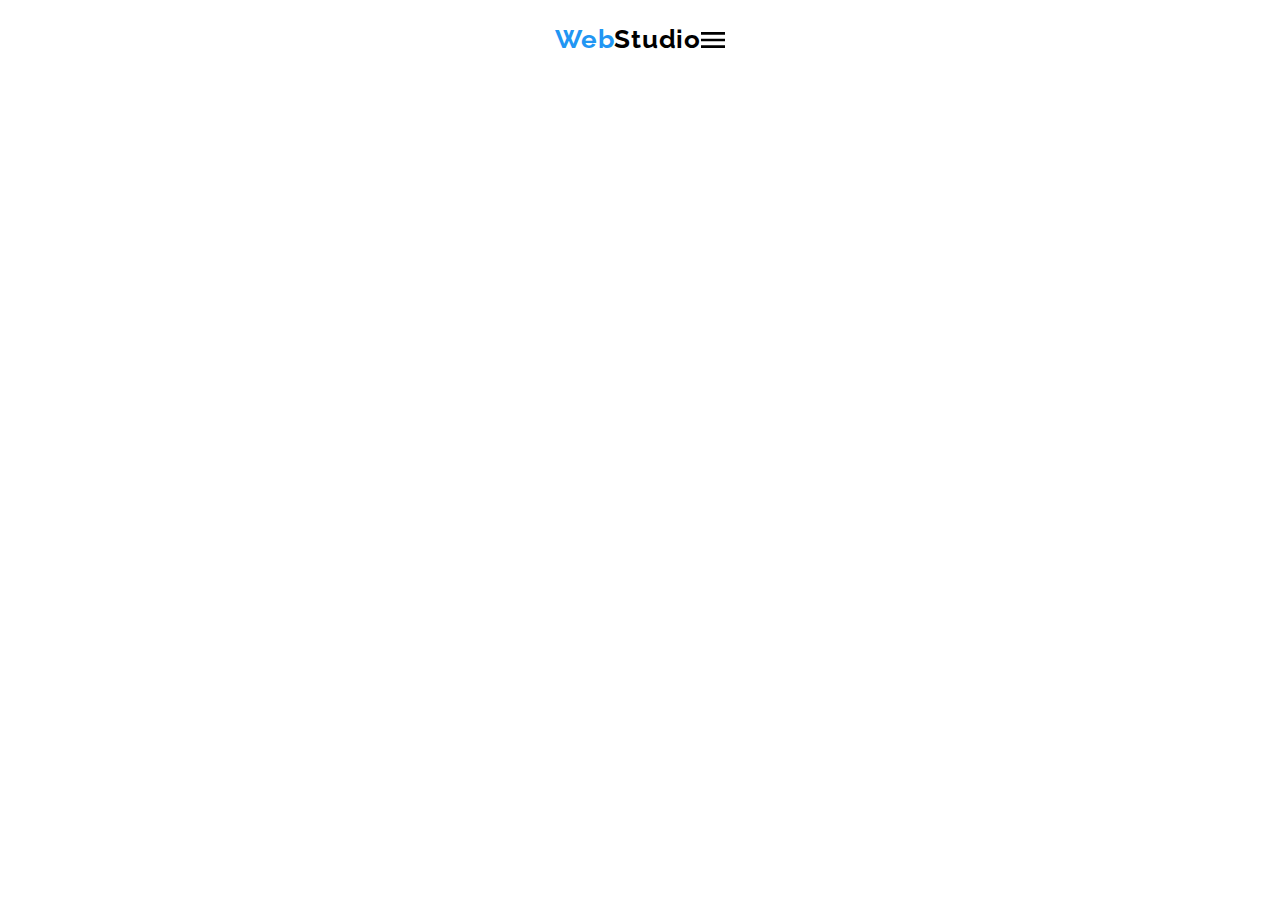
==== index.html @ 8ab26a41 "test" ====
<!DOCTYPE html>
<html lang="pl">
<head>
    <meta charset="UTF-8">
    <meta http-equiv="X-UA-Compatible" content="IE=edge">
    <meta name="viewport" content="width=device-width, initial-scale=1.0">
    <title>Studio</title>
    <link rel="stylesheet" href="https://cdnjs.cloudflare.com/ajax/libs/modern-normalize/1.0.0/modern-normalize.min.css"/>
    <link rel="stylesheet" href="css/main.min.css"/>
    <link href="https://fonts.googleapis.com/css2?family=Raleway:wght@700&family=Roboto:wght@400;500;700;900&display=swap"
        rel="stylesheet">
        <style>
            html {
                font-family: 'Raleway', sans-serif;
                font-family: 'Roboto', sans-serif;
            }
        </style>
</head>
<body>
    <header class="header">
        <div class="container">
            <div class="menu">
                <a class="logo" href="index.html"><span class="logo__web">Web</span>Studio</a>
                <svg class="mobile-menu-icon" width="24" height="16">
                    <use href="./images/icons.svg#icon-menu-icon"></use>
                </svg>
                <!-- <nav class="nav">
                    <a class="nav__agency--active" href="index.html">Agencja</a>
                    <a class="nav__portfolio" href="portfolio.html">Portfolio</a>
                    <a class="nav__contact" href="#kontakt">Kontakt</a>
                </nav>    
                <div class="email-menu">
                    <svg class="email-menu__icon" width="16" height="12">
                        <use href="./images/icons.svg#icon-envelope"></use>
                    </svg>
                    info@devstudio.com</div>
                <div class="tel-menu">
                    <svg class="tel-menu__icon" width="10" height="16">
                        <use href="./images/icons.svg#icon-smartphone"></use>
                    </svg>
                    +48 111 111 111</div> -->
            </div>
        </div>    
    </header>
    <main>
        <!-- <div class="effect">
            <div class="container">
                <div class="effective">
                    <h1 class="effective__text">efektywne rozwiązania dla waszego biznesu</h1>
                    <button class="effective__button" type="button" data-modal-open>Zamów usługę</button>
                </div>    
            </div>    
        </div> -->
        <!-- <div class="adv">
            <div class="container"> 
                <ul class="advantages-table">
                    <li class="advantages-table__list">
                        <div class="advantages-table__list--icon">
                            <svg width="70" height="70">
                                <use href="./images/icons.svg#icon-antenna"></use>
                            </svg>
                        </div>
                        <h4 class="advantages-table__list--head">Lorem ipsum</h4>
                        <p class="advantages-table__list--text">Lorem ipsum dolor sit amet, consectetur adipiscing elit. Nam vel arcu sem. Sed non sodales dui. Interdum et malesuada</p>
                    </li>
                    <li class="advantages-table__list">
                        <div class="advantages-table__list--icon">
                            <svg width="70" height="70">
                                <use href="./images/icons.svg#icon-clock"></use>
                            </svg>
                        </div>
                        <h4 class="advantages-table__list--head">Lorem ipsum</h4>
                        <p class="advantages-table__list--text">Lorem ipsum dolor sit amet, consectetur adipiscing elit. Nam vel arcu sem. Sed non sodales dui. Interdum et malesuada</p>
                    </li>
                    <li class="advantages-table__list">
                        <div class="advantages-table__list--icon">
                            <svg width="70" height="70">
                                <use href="./images/icons.svg#icon-diagram"></use>
                            </svg>
                        </div>
                        <h4 class="advantages-table__list--head">Lorem ipsum</h4>
                        <p class="advantages-table__list--text">Lorem ipsum dolor sit amet, consectetur adipiscing elit. Nam vel arcu sem. Sed non sodales dui. Interdum et malesuada</p>
                    </li>
                    <li class="advantages-table__list">
                        <div class="advantages-table__list--icon">
                            <svg width="70" height="70">
                                <use href="./images/icons.svg#icon-astronaut"></use>
                            </svg>
                        </div>
                        <h4 class="advantages-table__list--head">Lorem ipsum</h4>
                        <p class="advantages-table__list--text">Lorem ipsum dolor sit amet, consectetur adipiscing elit. Nam vel arcu sem. Sed non sodales dui. Interdum et malesuada</p>
                    </li>
                </ul>
            </div>
        </div> -->
        <!-- <div class="activ">
            <div class="container">
                <section class="activities">
                    <h2 class="activities__head">Czym się zajmujemy</h2>
                    <div class="activities-example">
                        <div class="activities-example__box">
                            <img 
                            src="images/1.jpg"
                            alt="Dłonie programisty w trakcie pisania kodu html w oparciu o lezące obok materiały"
                            width="370"
                            height="294"/>
                            <p class="activities-example__box-text">aplikacje komputerowe</p>
                        </div>
                        <div class="activities-example__box">
                            <img
                            src="images/2.jpg"
                            alt="Programista tworzy układ apliakcji mobilnej"
                            width="370"
                            height="294"/>
                            <p class="activities-example__box-text">aplikacje mobilne</p>
                        </div>
                        <div class="activities-example__box">
                            <img 
                            src="images/3.jpg"
                            alt="Programista lub grafik dobiera paletę kolorów, która ma być uzyta do projektu"
                            width="370"
                            height="294"/>
                            <p class="activities-example__box-text">rozwiązania graficzne</p>
                        </div>
                    </div>
                </section>
            </div>   
        </div>      -->
        <!-- <div class="team">
            <div class="container">
                <section class="our-team">
                    <h2 class="our-team__head">Nasz zespół</h2>
                    <ul class="our-team__table">
                        <li class="our-team__table-box">
                            <img
                                src="images/4.jpg"
                                alt="Jedna z osób z naszego zespołu"
                                width="270"
                                height="260"/>
                            <p class="our-team__table-box-name">John Doe</p>
                            <p class="our-team__table-box-position">Product Designer</p>
                            <div class="social-icon">
                                <div class="social-icon--background">
                                    <svg class="social-icon__instagram" width="20" height="20">
                                        <use href="./images/icons.svg#icon-instagram"></use>
                                    </svg>
                                </div>
                                <div class="social-icon--background">
                                    <svg class="social-icon__twitter" width="20" height="20">
                                        <use href="./images/icons.svg#icon-twitter"></use>
                                    </svg>
                                </div>
                                <div class="social-icon--background">
                                    <svg class="social-icon__facebook" width="20" height="20">
                                        <use href="./images/icons.svg#icon-facebook"></use>
                                    </svg>
                                </div>
                                <div class="social-icon--background">
                                    <svg class="social-icon__linkedin" width="20" height="20">
                                        <use href="./images/icons.svg#icon-linkedin"></use>
                                    </svg>
                                </div>
                            </div>
                        </li>
                        <li class="our-team__table-box">
                            <img
                                src="images/5.jpg"
                                alt="Jedna z osób z naszego zespołu"
                                width="270"
                                height="260"/>
                            <p class="our-team__table-box-name">John Doe</p>
                            <p class="our-team__table-box-position">Frontend Developer</p>
                            <div class="social-icon">
                                <div class="social-icon--background">
                                    <svg class="social-icon__instagram" width="20" height="20">
                                        <use href="./images/icons.svg#icon-instagram"></use>
                                    </svg>
                                </div>
                                <div class="social-icon--background">
                                    <svg class="social-icon__twitter" width="20" height="20">
                                        <use href="./images/icons.svg#icon-twitter"></use>
                                    </svg>
                                </div>
                                <div class="social-icon--background">
                                    <svg class="social-icon__facebook" width="20" height="20">
                                        <use href="./images/icons.svg#icon-facebook"></use>
                                    </svg>
                                </div>
                                <div class="social-icon--background">
                                    <svg class="social-icon__linkedin" width="20" height="20">
                                        <use href="./images/icons.svg#icon-linkedin"></use>
                                    </svg>
                                </div>
                            </div>
                        </li>
                        <li class="our-team__table-box">
                            <img
                                src="images/6.jpg"
                                alt="Jedna z osób z naszego zespołu"
                                width="270"
                                height="260"/>
                            <p class="our-team__table-box-name">John Doe</p>
                            <p class="our-team__table-box-position">Marketing</p>
                            <div class="social-icon">
                                <div class="social-icon--background">
                                    <svg class="social-icon__instagram" width="20" height="20">
                                        <use href="./images/icons.svg#icon-instagram"></use>
                                    </svg>
                                </div>
                                <div class="social-icon--background">
                                    <svg class="social-icon__twitter" width="20" height="20">
                                        <use href="./images/icons.svg#icon-twitter"></use>
                                    </svg>
                                </div>
                                <div class="social-icon--background">
                                    <svg class="social-icon__facebook" width="20" height="20">
                                        <use href="./images/icons.svg#icon-facebook"></use>
                                    </svg>
                                </div>
                                <div class="social-icon--background">
                                    <svg class="social-icon__linkedin" width="20" height="20">
                                        <use href="./images/icons.svg#icon-linkedin"></use>
                                    </svg>
                                </div>
                            </div>
                        </li>
                        <li class="our-team__table-box">
                            <img
                                src="images/7.jpg"
                                alt="Jedna z osób z naszego zespołu"
                                width="270"
                                height="260"/>
                            <p class="our-team__table-box-name">John Doe</p>
                            <p class="our-team__table-box-position">UI Designer</p>
                            <div class="social-icon">
                                <div class="social-icon--background">
                                    <svg class="social-icon__instagram" width="20" height="20">
                                        <use href="./images/icons.svg#icon-instagram"></use>
                                    </svg>
                                </div>
                                <div class="social-icon--background">
                                    <svg class="social-icon__twitter" width="20" height="20">
                                        <use href="./images/icons.svg#icon-twitter"></use>
                                    </svg>
                                </div>
                                <div class="social-icon--background">
                                    <svg class="social-icon__facebook" width="20" height="20">
                                        <use href="./images/icons.svg#icon-facebook"></use>
                                    </svg>
                                </div>
                                <div class="social-icon--background">
                                    <svg class="social-icon__linkedin" width="20" height="20">
                                        <use href="./images/icons.svg#icon-linkedin"></use>
                                    </svg>
                                </div>
                            </div>
                        </li>
                    </ul>
                </section>
            </div>
        </div> -->
        <!-- <div class="customer">
            <div class="container">
                <div class="our-customer">
                    <h2 class="our-customer__head">Nasi klienci</h2>
                    <ul class="our-customer__list">
                        <li class="our-customer__list-box">
                            <svg class="our-customer__list-box-icon" width="106" height="60">
                                <use href="./images/icons.svg#icon-Logo1"></use>
                            </svg>
                        </li>
                        <li class="our-customer__list-box">
                            <svg class="our-customer__list-box-icon" width="106" height="60">
                                <use href="./images/icons.svg#icon-Logo2"></use>
                            </svg>
                        </li>
                        <li class="our-customer__list-box">
                            <svg class="our-customer__list-box-icon" width="106" height="60">
                                <use href="./images/icons.svg#icon-Logo3"></use>
                            </svg>
                        </li>
                        <li class="our-customer__list-box">
                            <svg class="our-customer__list-box-icon" width="106" height="60">
                                <use href="./images/icons.svg#icon-Logo4"></use>
                            </svg>
                        </li>
                        <li class="our-customer__list-box">
                            <svg class="our-customer__list-box-icon" width="106" height="60">
                                <use href="./images/icons.svg#icon-Logo5"></use>
                            </svg>
                        </li>
                        <li class="our-customer__list-box">
                            <svg class="our-customer__list-box-icon" width="106" height="60">
                                <use href="./images/icons.svg#icon-Logo6"></use>
                            </svg>
                        </li>
                    </ul>
                </div>
            </div>
        </div> -->
    </main>
    <!-- <footer class="foot">
        <div class="container">
            <div class="footer">
                <div>
                    <div><a class="logo" href="index.html"><span class="logo__web">Web</span><span class="logo__studio--footer">Studio</span></a></div>
                    <div>
                        <address class="adress" id="kontakt">
                            <span class="adress__adres--footer">m. Warszawa, Aleje Jerozolimskie 21</span>
                            <span class="adress__mail--footer">info@example.com</span>
                            <span class="adress__tel--footer">+48 111 111 111</span>
                        </address>
                    </div>
                </div>
                <div class="join-us-footer">
                    dołącz do nas
                    <div class="social-icons-footer">
                        <div class="social-icons-footer--background">
                            <svg class="social-icons-footer__instagram" width="20" height="20">
                                <use href="./images/icons.svg#icon-instagram"></use>
                            </svg>
                        </div>
                        <div class="social-icons-footer--background">
                            <svg class="social-icons-footer__twitter" width="20" height="20">
                                <use href="./images/icons.svg#icon-twitter"></use>
                            </svg>
                        </div>
                        <div class="social-icons-footer--background">
                            <svg class="social-icons-footer__facebook" width="20" height="20">
                                <use href="./images/icons.svg#icon-facebook"></use>
                            </svg>
                        </div>
                        <div class="social-icons-footer--background">
                            <svg class="social-icons-footer__linkedin" width="20" height="20">
                                <use href="./images/icons.svg#icon-linkedin"></use>
                            </svg>
                        </div>
                    </div>
                </div>
                <div class="sign-up">
                    zapisz się do newslettera
                    <form class="newsletter">
                        <label>
                            <input class="newsletter__email" type="email" name="email-newsletter" placeholder="E-mail" />
                        </label>
                        <button class="newsletter__button" type="submit">Zapisz się
                            <svg class="newsletter__button--icon-send" width="24" height="24">
                            <use href="./images/icons.svg#icon-send"></use>
                            </svg></button>
                    </form>
                </div>
            </div>    
        </div>    
    </footer> -->
    <!-- <div class="backdrop is-hidden" data-modal>
        <div class="modal">
            <button type="button" class="modal__button-close" data-modal-close>
                <svg class="modal__button-close-icon" width="18" height="18">
                    <use href="./images/icons.svg#icon-close-black"></use>
                </svg>
            </button>
            <div class="modal__title">Zostaw swoje dane w formularzu poniżej</div>
            <form class="form">
                <label class="form-label">Imię
                    <div class="form-label__input">
                        <svg class="form-label__input-icon-person" width="18" height="18">
                            <use href="./images/icons.svg#icon-person-black"></use>
                        </svg>
                        <input class="form-label__input-text-area" type="name" name="name" />
                    </div>
                </label>
                <label class="form-label">Telefon
                    <div class="form-label__input">
                        <svg class="form-label__input-icon-phone" width="18" height="18">
                            <use href="./images/icons.svg#icon-phone-black"></use>
                        </svg>
                        <input class="form-label__input-text-area" type="name" name="name" />
                    </div>
                </label>
                <label class="form-label">Email
                    <div class="form-label__input">
                        <svg class="form-label__input-icon-email" width="18" height="18">
                            <use href="./images/icons.svg#icon-email-black"></use>
                        </svg>
                        <input class="form-label__input-text-area" type="name" name="name" />
                    </div>
                </label>
                <label class="form-label">Komentarz
                    <div class="form-label__input2">
                        <textarea class="form-label__input-text-area2" type="text" name="komentarz" placeholder="Wprowadź tekst"></textarea>
                    </div>
                </label>
                <div class="statement">
                    <input class="statement__checkbox visually-hidden" type="checkbox" name="oświadczenie" id="oświadczenie" />
                    <label class="statement__text" for="oświadczenie">
                        Oświadczam iż akceptuję <span class="statement__text--underline">Regulamin</span>
                        i <span class="statement__text--underline">Politykę Prywatności</span>.
                    </label>
                </div>
                <button class="form__button" type="submit">Wyślij</button>
            </form>        
        </div>
    </div> -->
    <script src="js/modal.js"></script>
</body>
</html>
---- css/main.min.css ----
.visually-hidden{position:absolute !important;clip:rect(1px 1px 1px 1px);clip:rect(1px, 1px, 1px, 1px);padding:0 !important;border:0 !important;height:1px !important;width:1px !important;overflow:hidden}:root{--main-font: 'Roboto', sans-serif;--secondary-font: 'Raleway', sans-serif;--main-color: #2196F3;--secondary-color: #212121;--third-color: #757575}body{font-family:var(--main-font)}.container{width:1200px;height:100%;margin:0 auto;display:flex;flex-wrap:nowrap;justify-content:center}.backdrop{position:fixed;top:0;right:0;bottom:0;left:0;background:rgba(0,0,0,0.2);display:flex;align-content:center;transition:opacity 1s cubic-bezier(0.19, 1, 0.22, 1)}.header{height:80px}.menu{height:80px;display:flex;justify-content:center;align-items:center;flex-wrap:nowrap}.logo{font-family:var(--secondary-font);font-weight:bold;font-size:26px;letter-spacing:0.03em;text-decoration:none;color:#000}.logo__web{color:var(--main-color)}.logo__studio--footer{color:#FFF}.nav{min-width:254px;margin-left:93px;display:flex;justify-content:space-between;align-items:center}.nav__agency,.nav__agency--active{font-weight:500;font-size:14px;letter-spacing:0.02em;color:var(--secondary-color);text-decoration:none;transition:color 250ms cubic-bezier(0.4, 0, 0.2, 1)}.nav__agency:hover,.nav__agency:focus{color:var(--main-color)}.nav__agency--active{color:var(--main-color)}.nav__agency--active::after{width:53px}.nav__portfolio,.nav__portfolio--active{font-weight:500;font-size:14px;letter-spacing:0.02em;color:var(--secondary-color);text-decoration:none;transition:color 250ms cubic-bezier(0.4, 0, 0.2, 1)}.nav__portfolio--active{color:var(--main-color)}.nav__portfolio--active::after{width:58px}.nav__portfolio:hover,.nav__portfolio:focus{color:var(--main-color)}.nav__agency--active,.nav__portfolio--active{position:relative}.nav__agency--active::after,.nav__portfolio--active::after{content:"";position:absolute;height:4px;background:var(--main-color);border-radius:2px;margin-top:44px;left:0}.nav__contact{font-weight:500;font-size:14px;letter-spacing:0.02em;color:var(--secondary-color);text-decoration:none;transition:color 250ms cubic-bezier(0.4, 0, 0.2, 1)}.nav__contact:hover,.nav__contact:focus{color:var(--main-color);cursor:pointer}.email-menu,.tel-menu{font-weight:500;font-size:14px;letter-spacing:0.02em;color:var(--third-color);display:flex;align-items:center;justify-content:space-between;transition:color 250ms cubic-bezier(0.4, 0, 0.2, 1)}.email-menu:hover,.email-menu:focus,.tel-menu:hover,.tel-menu:focus{color:var(--main-color);cursor:pointer}.email-menu__icon,.tel-menu__icon{fill:currentColor}.email-menu{width:161px;margin-left:345px}.tel-menu{width:130px;margin-left:30px}.effect{height:600px;background-color:#2F303A;background-image:linear-gradient(rgba(47,48,58,0.4), rgba(47,48,58,0.4)),url(images/background.jpg);background-position:center;background-size:cover}.effective{display:flex;flex-direction:column;align-items:center;justify-content:center}.effective__text{width:696px;margin-bottom:0px;justify-content:center;font-weight:900;font-size:44px;line-height:1.4;text-align:center;letter-spacing:0.06em;text-transform:uppercase;color:#FFF}.effective__button{width:200px;height:50px;margin-top:30px;background:var(--main-color);font-size:16px;letter-spacing:0.06em;padding:0px;color:#FFF;box-shadow:0px 4px 4px rgba(0,0,0,0.15);border-radius:4px}.adv{height:345px;padding-top:94px}.advantages-table{width:1170px;height:251px;list-style:none;padding:0px;margin:0px;display:flex;justify-content:space-between}.advantages-table__list{width:270px}.advantages-table__list--icon{width:270px;height:120px;background:#F5F4FA;border-radius:4px;display:flex;align-items:center;justify-content:center}.advantages-table__list--head{font-weight:bold;font-size:14px;letter-spacing:0.03em;text-transform:uppercase;color:var(--secondary-color);margin:0px;margin-top:30px}.advantages-table__list--text{width:270px;height:75px;margin-top:10px;margin-bottom:0px;font-size:14px;line-height:1.7;letter-spacing:0.03em;color:var(--third-color)}.activ{height:574px;padding-top:94px;padding-bottom:94px}.activities{width:1170px;height:386px;display:flex;flex-direction:column;justify-content:space-between}.activities__head{font-weight:bold;font-size:36px;text-align:center;letter-spacing:0.03em;color:var(--secondary-color);margin:0px}.activities-example{display:flex;justify-content:space-between}.activities-example__box{position:relative;height:294px}.activities-example__box-text{font-weight:bold;line-height:1.1;text-align:center;letter-spacing:0.03em;text-transform:uppercase;color:#FFF;height:70px;background:rgba(47,48,58,0.8);position:absolute;bottom:0;margin:0;left:0;right:0;padding:27px}.team{height:708px;background:#F5F4FA}.our-team{padding-top:94px;padding-bottom:94px;justify-content:center}.our-team__head{font-weight:bold;font-size:36px;text-align:center;letter-spacing:0.03em;color:var(--secondary-color);margin:0px}.our-team__table{list-style:none;margin-top:50px;margin-bottom:0;margin-right:0px;padding:0;width:1170px;height:368px;display:flex;justify-content:space-between}.our-team__table-box{background:#FFF;box-shadow:0px 1px 3px rgba(0,0,0,0.12),0px 1px 1px rgba(0,0,0,0.14),0px 2px 1px rgba(0,0,0,0.2);border-radius:0px 0px 4px 4px;width:270px;height:428px}.our-team__table-box-name{font-weight:500;font-size:16px;text-align:center;letter-spacing:0.03em;color:var(--secondary-color);margin:0px;margin-top:30px}.our-team__table-box-position{font-size:16px;text-align:center;letter-spacing:0.03em;color:var(--third-color);margin:0px;margin-top:10px}.social-icon{width:206px;height:44px;margin:16px auto;display:flex;align-items:center;justify-content:space-between}.social-icon--background{width:44px;height:44px;border-radius:50%;display:flex;justify-content:center;align-items:center;transition:background-color 250ms cubic-bezier(0.4, 0, 0.2, 1)}.social-icon--background:hover,.social-icon--background:focus{background-color:var(--main-color);cursor:pointer}.social-icon--background:hover>.social-icon__instagram,.social-icon--background:hover>.social-icon__twitter,.social-icon--background:hover>.social-icon__facebook,.social-icon--background:hover>.social-icon__linkedin,.social-icon--background:focus>.social-icon__instagram,.social-icon--background:focus>.social-icon__twitter,.social-icon--background:focus>.social-icon__facebook,.social-icon--background:focus>.social-icon__linkedin{fill:#fff}.social-icon__instagram,.social-icon__twitter,.social-icon__facebook,.social-icon__linkedin{fill:#afb1b8;transition:fill 250ms cubic-bezier(0.4, 0, 0.2, 1)}.customer{height:372px;padding:94px 0}.our-customer{width:1170px;height:184px}.our-customer__head{font-weight:bold;font-size:36px;text-align:center;letter-spacing:0.03em;color:var(--secondary-color);margin:0px}.our-customer__list{list-style:none;margin-top:50px;margin-bottom:0;padding:0;display:flex;justify-content:space-between}.our-customer__list-box{width:170px;height:92px;border:1px solid #AFB1B8;border-radius:4px;display:flex;justify-content:center;align-items:center;transition:border 250ms cubic-bezier(0.4, 0, 0.2, 1)}.our-customer__list-box:hover,.our-customer__list-box:focus{border-color:var(--main-color);cursor:pointer}.our-customer__list-box:hover>.our-customer__list-box-icon,.our-customer__list-box:focus>.our-customer__list-box-icon{fill:var(--main-color)}.our-customer__list-box-icon{fill:#afb1b8;transition:fill 250ms cubic-bezier(0.4, 0, 0.2, 1)}.foot{height:252px;background:#2F303A}.footer{width:1200px;height:252px;padding-left:15px;padding-top:60px;padding-bottom:60px;display:flex}.adress{width:255px;height:81px;margin-top:20px;display:flex;flex-wrap:nowrap;flex-direction:column;justify-content:space-between;font-style:normal;font-size:14px;line-height:24px;letter-spacing:0.03em;flex-wrap:nowrap}.adress__adres--footer{color:#FFF}.adress__mail--footer,.adress__tel--footer{color:rgba(255,255,255,0.6);transition:color 250ms cubic-bezier(0.4, 0, 0.2, 1)}.adress__mail--footer:hover,.adress__mail--footer:focus,.adress__tel--footer:hover,.adress__tel--footer:focus{color:var(--main-color);cursor:pointer}.join-us-footer{color:#fff;text-transform:uppercase;font-weight:bold;font-size:14px;line-height:1.1;letter-spacing:0.03em;margin-top:12px;margin-left:70px}.social-icons-footer{width:206px;height:44px;margin-top:20px;display:flex;justify-content:space-between}.social-icons-footer--background{width:44px;height:44px;border-radius:50%;display:flex;justify-content:center;align-items:center;background-color:rgba(255,255,255,0.1);transition:background-color 250ms cubic-bezier(0.4, 0, 0.2, 1)}.social-icons-footer--background:hover,.social-icons-footer--background:focus{background-color:var(--main-color);cursor:pointer}.social-icons-footer__instagram,.social-icons-footer__twitter,.social-icons-footer__facebook,.social-icons-footer__linkedin{fill:#fff}.sign-up{width:570px;height:86px;margin-top:12px;margin-left:78px;font-weight:bold;font-size:14px;line-height:1.1;letter-spacing:0.03em;text-transform:uppercase;color:#FFF}.newsletter{display:flex;margin-top:20px}.newsletter__email{width:358px;height:50px;border:1px solid rgba(255,255,255,0.3);background-color:transparent;color:#fff;outline:none;border-radius:4px;padding-left:16px;transition:border 250ms cubic-bezier(0.4, 0, 0.2, 1)}.newsletter__email:focus{border-color:var(--main-color)}.newsletter__button{width:200px;height:50px;background:var(--main-color);color:#fff;box-shadow:0px 4px 4px rgba(0,0,0,0.15);border-radius:4px;margin-left:12px;display:flex;align-items:center;padding:10px;padding-left:42px}.newsletter__button--icon-send{fill:#fff;margin-left:24px}.portfolio-page{height:1548px;padding-top:94px;padding-bottom:94px}.portfolio-list{width:1170px;height:1360px;display:flex;flex-direction:column;justify-content:flex-end;align-items:center}.portfolio-buttons{width:572px;height:54px;list-style:none;padding:0;margin:0;display:flex;justify-content:space-between}button,.portfolio-buttons__button{height:38px;background:#F5F4FA;border-radius:4px;border:none;box-shadow:none;font-weight:500;font-style:normal;font-size:16px;text-align:center;letter-spacing:0.03em;color:var(--secondary-color);padding:6px 22px;transition:color 250ms cubic-bezier(0.4, 0, 0.2, 1);transition:background 250ms cubic-bezier(0.4, 0, 0.2, 1)}button,.portfolio-buttons__button:hover,.portfolio-buttons__button:focus{background:var(--main-color);color:#fff;cursor:pointer;box-shadow:0px 3px 1px rgba(0,0,0,0.1),0px 1px 2px rgba(0,0,0,0.08),0px 2px 2px rgba(0,0,0,0.12)}.portfolio-projects{width:1170px;height:1272px;list-style:none;padding:0px;display:flex;flex-wrap:wrap;justify-content:space-between;align-content:space-between}.portfolio-projects-container{width:370px;height:404px;border:1px solid #EEE;transition:box-shadow 250ms cubic-bezier(0.4, 0, 0.2, 1)}.portfolio-projects-container:hover,.portfolio-projects-container:focus{box-shadow:0px 1px 1px rgba(0,0,0,0.12),0px 4px 4px rgba(0,0,0,0.06),1px 4px 6px rgba(0,0,0,0.16);cursor:pointer}.portfolio-projects-container:hover .portfolio-projects-container__box--overlay,.portfolio-projects-container:focus .portfolio-projects-container__box--overlay{transform:translateY(0)}.portfolio-projects-container__title{font-weight:bold;font-size:18px;letter-spacing:0.06em;color:var(--secondary-color);margin-top:20px;margin-left:24px}.portfolio-projects-container__text{font-size:16px;letter-spacing:0.03em;color:var(--third-color);margin-top:4px;margin-left:24px}.portfolio-projects-container__box{position:relative;overflow:hidden}.portfolio-projects-container__box--overlay{position:absolute;width:100%;height:100%;top:0;left:0;background:rgba(33,150,243,0.9);color:#fff;font-size:18px;line-height:1.5;letter-spacing:0.03em;display:flex;align-items:center;padding:49px 24px;transform:translateY(100%);transition:transform 250ms cubic-bezier(0.4, 0, 0.2, 1)}.modal{width:528px;height:581px;margin:auto;background:#FFF;box-shadow:0px 1px 3px rgba(0,0,0,0.12),0px 1px 1px rgba(0,0,0,0.14),0px 2px 1px rgba(0,0,0,0.2);border-radius:4px;position:relative}.modal__button-close{position:absolute;background-color:#fff;box-shadow:none;width:30px;height:30px;right:8px;top:8px;border:1px solid rgba(0,0,0,0.1);border-radius:50%;justify-content:center;align-content:center;margin:0;padding:0}.modal__button-close:hover,.modal__button-close:focus{background-color:#fff;box-shadow:none}.modal__button-close-icon{fill:#000000;margin:5px}.modal__title{font-weight:bold;font-size:20px;line-height:1.1;text-align:center;letter-spacing:0.03em;justify-content:center;margin-top:40px}.is-hidden{opacity:0;visibility:hidden;pointer-events:none;transition:opacity 1s cubic-bezier(0.19, 1, 0.22, 1),visibility 1s cubic-bezier(0.19, 1, 0.22, 1)}.form{width:448px;margin:12px 40px;padding:0}.form-label{font-size:12px;line-height:1.1;letter-spacing:0.01em;color:var(--third-color);padding:0}.form-label__input{width:100%;height:40px;border:1px solid rgba(33,33,33,0.2);margin-top:4px;margin-bottom:10px;display:flex;align-items:center;border-radius:4px;transition:border-color 250ms cubic-bezier(0.4, 0, 0.2, 1)}.form-label__input:focus-within>.form-label__input-icon-person,.form-label__input:focus-within>.form-label__input-icon-phone,.form-label__input:focus-within>.form-label__input-icon-email{fill:var(--main-color)}.form-label__input:focus-within,.form-label__input2:focus-within{border-color:var(--main-color);color:var(--main-color)}.form-label__input-icon-person,.form-label__input-icon-phone,.form-label__input-icon-email{margin-left:12px;margin-right:12px;transition:fill 250ms cubic-bezier(0.4, 0, 0.2, 1)}.form-label__input-text-area{width:100%;height:100%;border:none;border-radius:4px;outline:none;padding:0;transition:border-color 250ms cubic-bezier(0.4, 0, 0.2, 1)}.form-label__input2{width:100%;height:120px;border:1px solid rgba(33,33,33,0.2);margin-top:4px;margin-bottom:10px;border-radius:4px;transition:border-color 250ms cubic-bezier(0.4, 0, 0.2, 1)}.form-label__input-text-area2{width:100%;height:100%;border:none;border-radius:4px;outline:none;padding:12px 16px;resize:none;transition:border-color 250ms cubic-bezier(0.4, 0, 0.2, 1)}.statement{margin-top:20px;display:flex;justify-content:center}.statement__text{font-size:14px;line-height:1.7;letter-spacing:0.03em;color:var(--third-color);position:relative}.statement__text:hover,.statement__text:focus{cursor:pointer}.statement__text::before{display:inline-block;position:relative;content:"";width:16px;height:16px;border:2px solid #212121;border-radius:2px;top:2px;left:-3px}.statement__text--underline{text-decoration:underline;color:var(--main-color)}.statement__checkbox:checked+.statement__text::before{border:none;background-image:url(images/icon-check.svg);background-size:contain;background-repeat:no-repeat}.form__button{width:200px;height:50px;margin:30px 124px;padding:0;color:#fff;background:var(--main-color);box-shadow:0px 4px 4px rgba(0,0,0,0.15);border-radius:4px}
/*# sourceMappingURL=main.min.css.map */
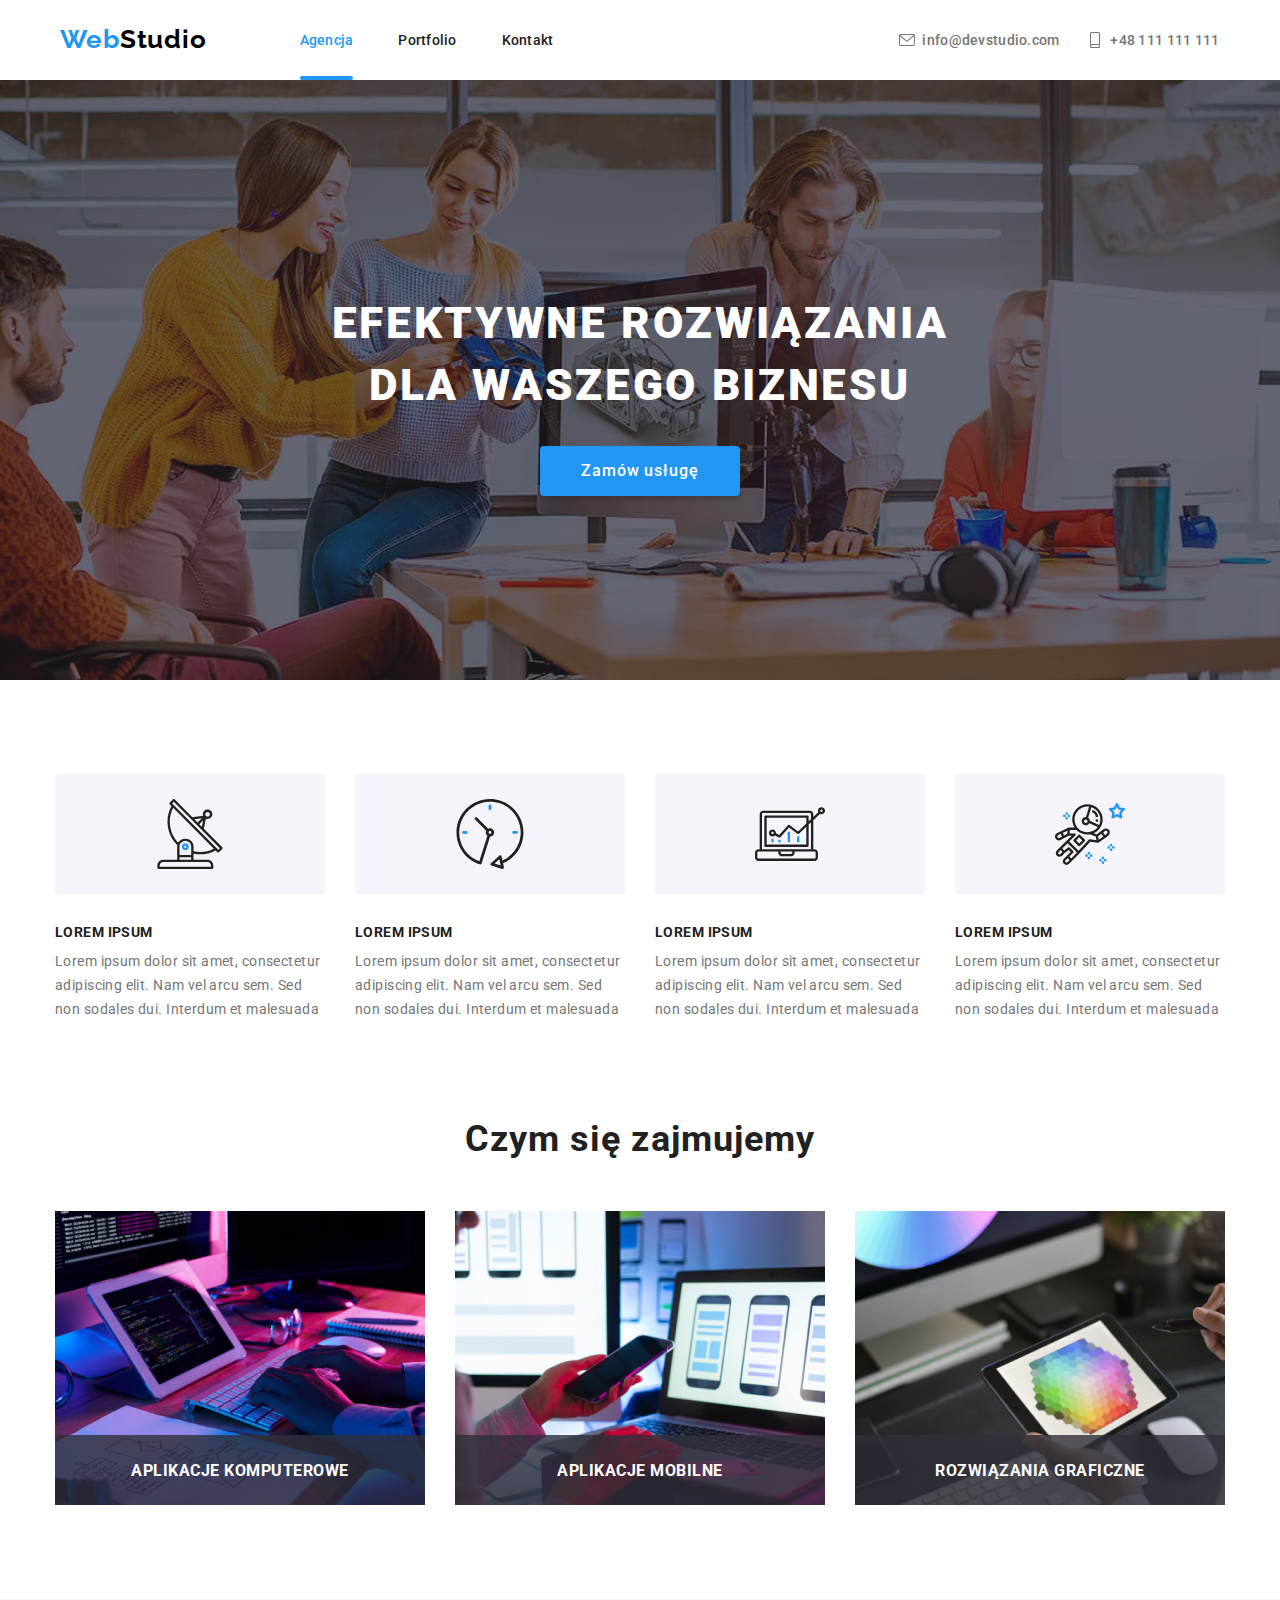
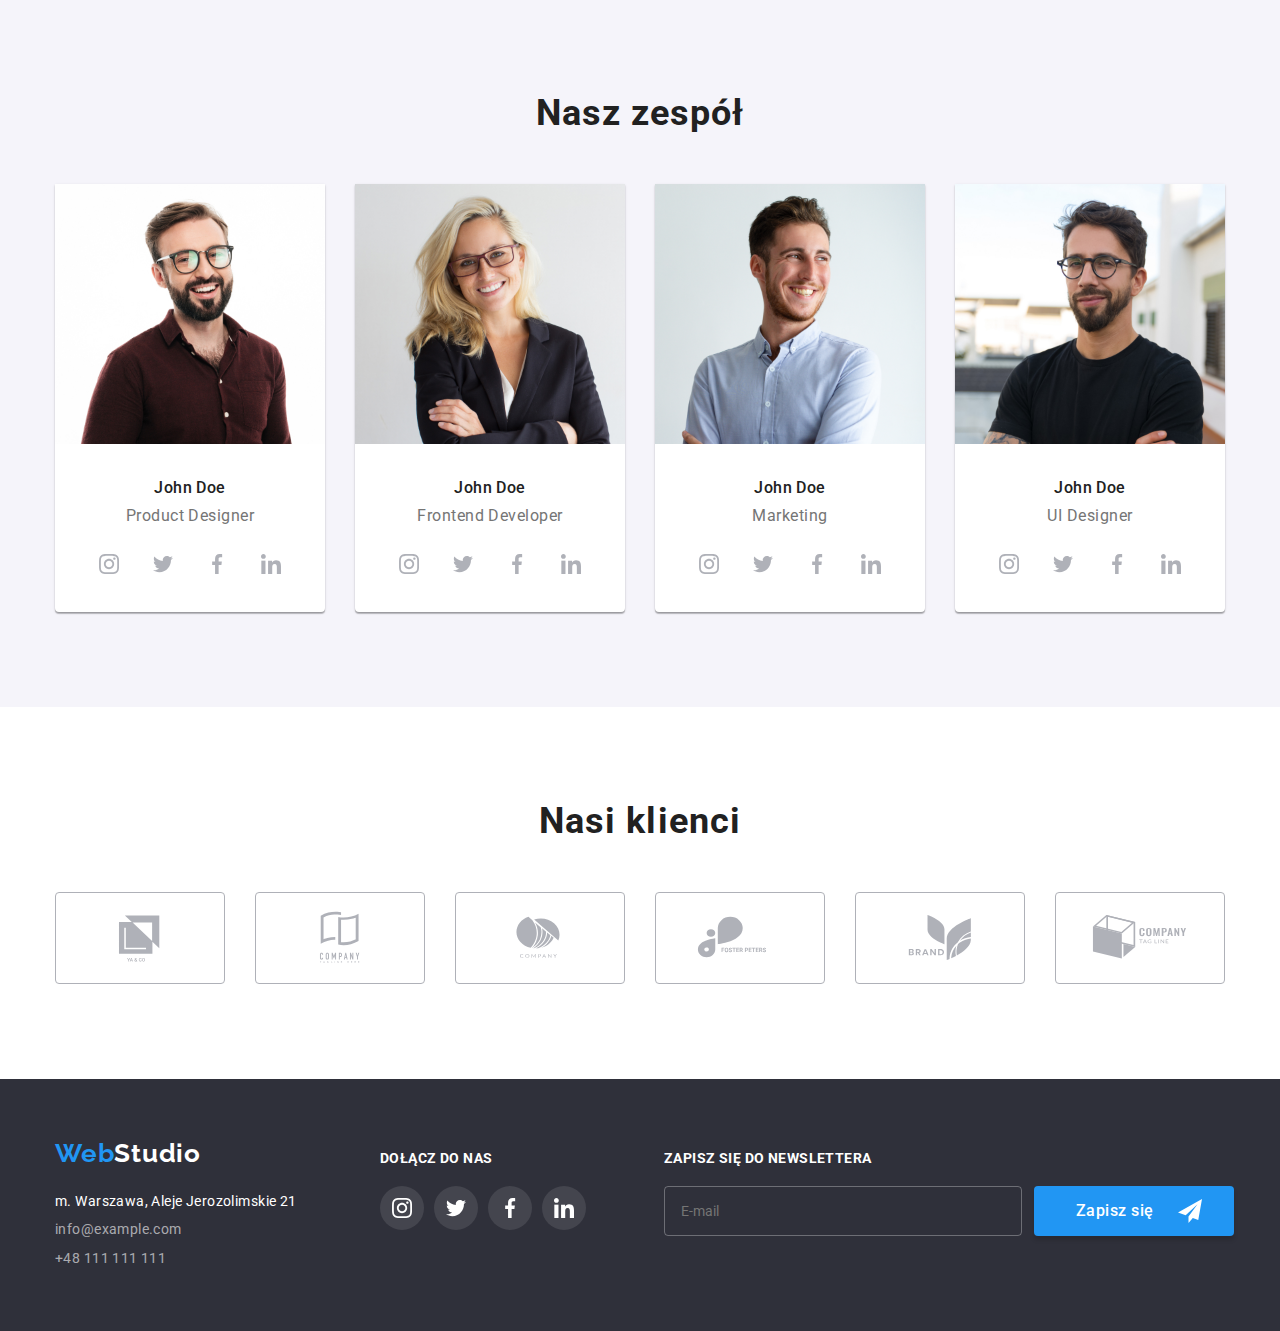
==== commit 3e3b8b46: "." ====
--- a/index.html
+++ b/index.html
@@ -21,10 +21,7 @@
         <div class="container">
             <div class="menu">
                 <a class="logo" href="index.html"><span class="logo__web">Web</span>Studio</a>
-                <svg class="mobile-menu-icon" width="24" height="16">
-                    <use href="./images/icons.svg#icon-menu-icon"></use>
-                </svg>
-                <!-- <nav class="nav">
+                <nav class="nav">
                     <a class="nav__agency--active" href="index.html">Agencja</a>
                     <a class="nav__portfolio" href="portfolio.html">Portfolio</a>
                     <a class="nav__contact" href="#kontakt">Kontakt</a>
@@ -38,20 +35,20 @@
                     <svg class="tel-menu__icon" width="10" height="16">
                         <use href="./images/icons.svg#icon-smartphone"></use>
                     </svg>
-                    +48 111 111 111</div> -->
+                    +48 111 111 111</div>
             </div>
         </div>    
     </header>
     <main>
-        <!-- <div class="effect">
+        <div class="effect">
             <div class="container">
                 <div class="effective">
                     <h1 class="effective__text">efektywne rozwiązania dla waszego biznesu</h1>
                     <button class="effective__button" type="button" data-modal-open>Zamów usługę</button>
                 </div>    
             </div>    
-        </div> -->
-        <!-- <div class="adv">
+        </div>
+        <div class="adv">
             <div class="container"> 
                 <ul class="advantages-table">
                     <li class="advantages-table__list">
@@ -92,8 +89,8 @@
                     </li>
                 </ul>
             </div>
-        </div> -->
-        <!-- <div class="activ">
+        </div>
+        <div class="activ">
             <div class="container">
                 <section class="activities">
                     <h2 class="activities__head">Czym się zajmujemy</h2>
@@ -125,8 +122,8 @@
                     </div>
                 </section>
             </div>   
-        </div>      -->
-        <!-- <div class="team">
+        </div>     
+        <div class="team">
             <div class="container">
                 <section class="our-team">
                     <h2 class="our-team__head">Nasz zespół</h2>
@@ -258,8 +255,8 @@
                     </ul>
                 </section>
             </div>
-        </div> -->
-        <!-- <div class="customer">
+        </div>
+        <div class="customer">
             <div class="container">
                 <div class="our-customer">
                     <h2 class="our-customer__head">Nasi klienci</h2>
@@ -297,9 +294,9 @@
                     </ul>
                 </div>
             </div>
-        </div> -->
+        </div>
     </main>
-    <!-- <footer class="foot">
+    <footer class="foot">
         <div class="container">
             <div class="footer">
                 <div>
@@ -351,8 +348,8 @@
                 </div>
             </div>    
         </div>    
-    </footer> -->
-    <!-- <div class="backdrop is-hidden" data-modal>
+    </footer>
+    <div class="backdrop is-hidden" data-modal>
         <div class="modal">
             <button type="button" class="modal__button-close" data-modal-close>
                 <svg class="modal__button-close-icon" width="18" height="18">
@@ -400,7 +397,7 @@
                 <button class="form__button" type="submit">Wyślij</button>
             </form>        
         </div>
-    </div> -->
+    </div>
     <script src="js/modal.js"></script>
 </body>
 </html>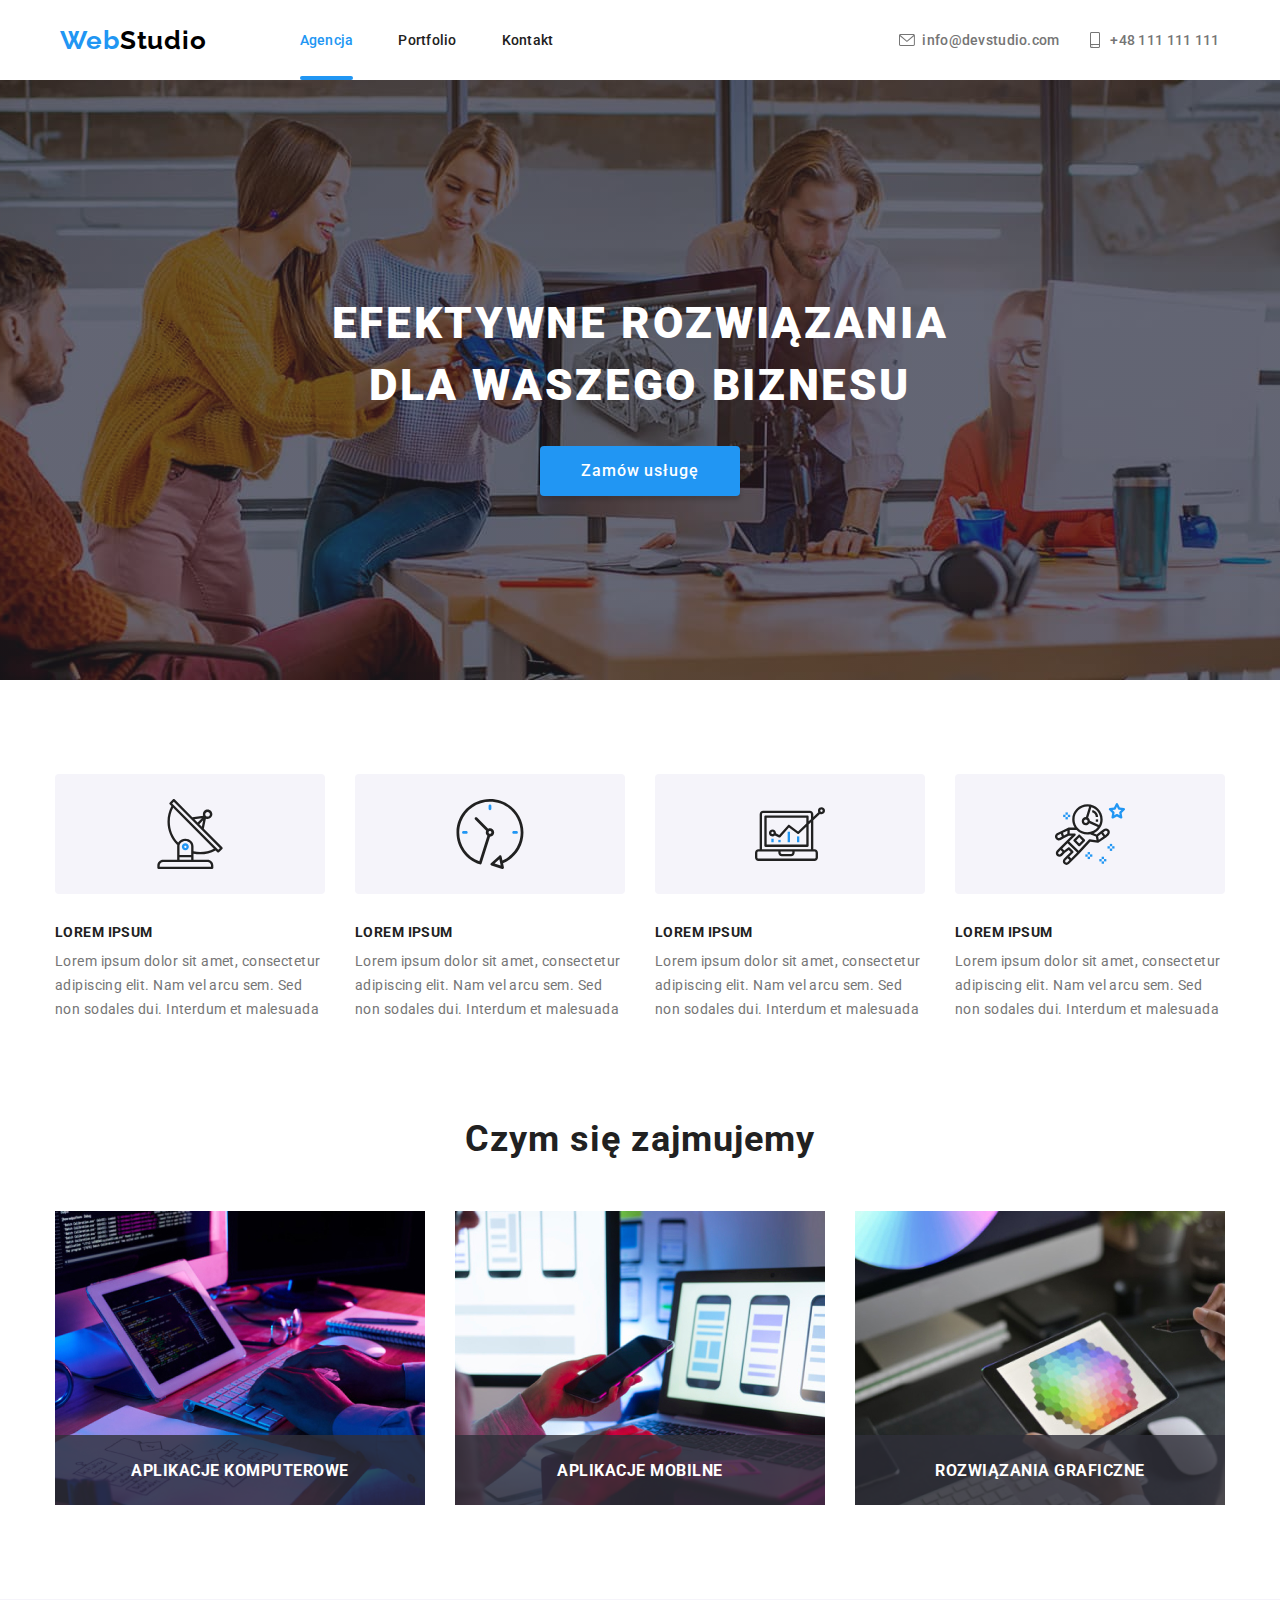
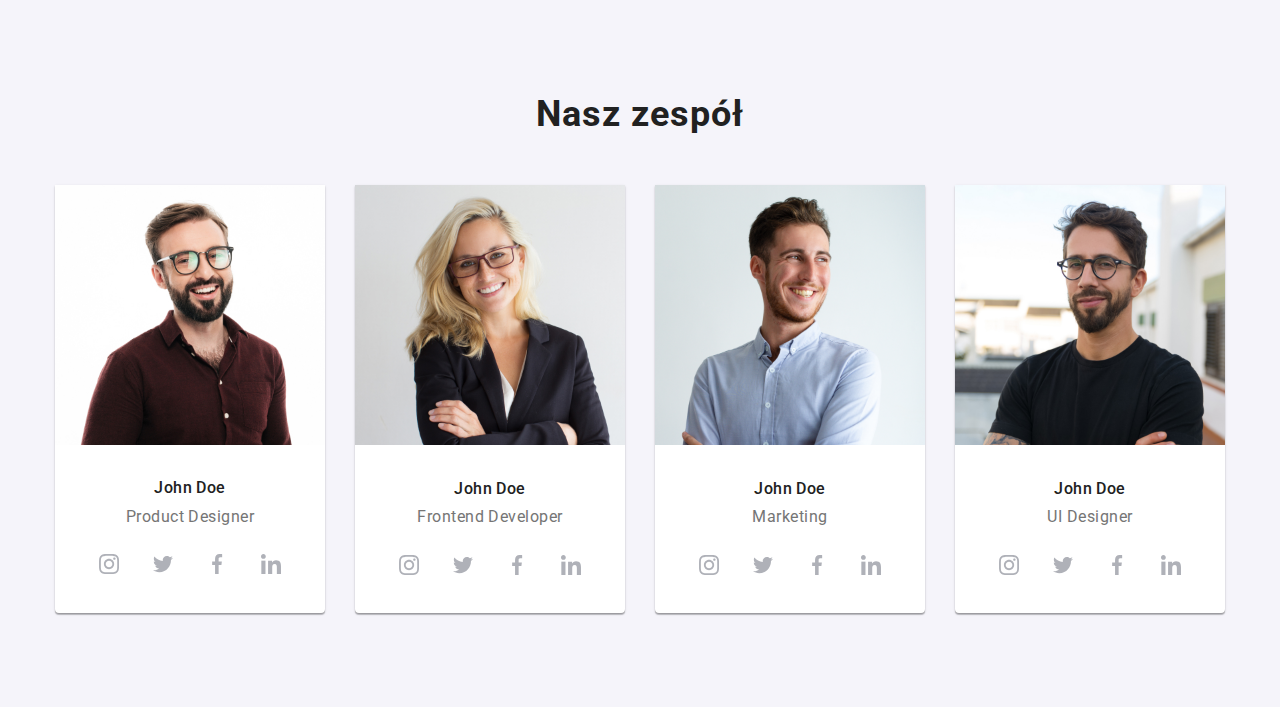
==== commit 79bffc9a: "mobile change 28.11" ====
--- a/index.html
+++ b/index.html
@@ -36,6 +36,11 @@
                         <use href="./images/icons.svg#icon-smartphone"></use>
                     </svg>
                     +48 111 111 111</div>
+                <div class="menu-mobile">
+                    <svg class="menu-mobile-icon" type="button" width="24" height="16">
+                        <use href="./images/icons.svg#icon-menu-icon"></use>
+                    </svg>
+                </div>
             </div>
         </div>    
     </header>
@@ -43,7 +48,7 @@
         <div class="effect">
             <div class="container">
                 <div class="effective">
-                    <h1 class="effective__text">efektywne rozwiązania dla waszego biznesu</h1>
+                    <h1 class="effective__text">efektywne rozwiązania<br> dla waszego biznesu</h1>
                     <button class="effective__button" type="button" data-modal-open>Zamów usługę</button>
                 </div>    
             </div>    
@@ -122,7 +127,7 @@
                     </div>
                 </section>
             </div>   
-        </div>     
+        </div>
         <div class="team">
             <div class="container">
                 <section class="our-team">
@@ -131,9 +136,7 @@
                         <li class="our-team__table-box">
                             <img
                                 src="images/4.jpg"
-                                alt="Jedna z osób z naszego zespołu"
-                                width="270"
-                                height="260"/>
+                                alt="Jedna z osób z naszego zespołu"/>
                             <p class="our-team__table-box-name">John Doe</p>
                             <p class="our-team__table-box-position">Product Designer</p>
                             <div class="social-icon">
@@ -256,7 +259,7 @@
                 </section>
             </div>
         </div>
-        <div class="customer">
+        <!-- <div class="customer">
             <div class="container">
                 <div class="our-customer">
                     <h2 class="our-customer__head">Nasi klienci</h2>
@@ -294,9 +297,9 @@
                     </ul>
                 </div>
             </div>
-        </div>
+        </div> -->
     </main>
-    <footer class="foot">
+    <!-- <footer class="foot">
         <div class="container">
             <div class="footer">
                 <div>
@@ -348,8 +351,8 @@
                 </div>
             </div>    
         </div>    
-    </footer>
-    <div class="backdrop is-hidden" data-modal>
+    </footer> -->
+    <!-- <div class="backdrop is-hidden" data-modal>
         <div class="modal">
             <button type="button" class="modal__button-close" data-modal-close>
                 <svg class="modal__button-close-icon" width="18" height="18">
@@ -397,7 +400,7 @@
                 <button class="form__button" type="submit">Wyślij</button>
             </form>        
         </div>
-    </div>
+    </div> -->
     <script src="js/modal.js"></script>
 </body>
 </html>--- a/css/main.min.css
+++ b/css/main.min.css
@@ -1,2 +1,2 @@
-.visually-hidden{position:absolute !important;clip:rect(1px 1px 1px 1px);clip:rect(1px, 1px, 1px, 1px);padding:0 !important;border:0 !important;height:1px !important;width:1px !important;overflow:hidden}:root{--main-font: 'Roboto', sans-serif;--secondary-font: 'Raleway', sans-serif;--main-color: #2196F3;--secondary-color: #212121;--third-color: #757575}body{font-family:var(--main-font)}.container{width:1200px;height:100%;margin:0 auto;display:flex;flex-wrap:nowrap;justify-content:center}.backdrop{position:fixed;top:0;right:0;bottom:0;left:0;background:rgba(0,0,0,0.2);display:flex;align-content:center;transition:opacity 1s cubic-bezier(0.19, 1, 0.22, 1)}.header{height:80px}.menu{height:80px;display:flex;justify-content:center;align-items:center;flex-wrap:nowrap}.logo{font-family:var(--secondary-font);font-weight:bold;font-size:26px;letter-spacing:0.03em;text-decoration:none;color:#000}.logo__web{color:var(--main-color)}.logo__studio--footer{color:#FFF}.nav{min-width:254px;margin-left:93px;display:flex;justify-content:space-between;align-items:center}.nav__agency,.nav__agency--active{font-weight:500;font-size:14px;letter-spacing:0.02em;color:var(--secondary-color);text-decoration:none;transition:color 250ms cubic-bezier(0.4, 0, 0.2, 1)}.nav__agency:hover,.nav__agency:focus{color:var(--main-color)}.nav__agency--active{color:var(--main-color)}.nav__agency--active::after{width:53px}.nav__portfolio,.nav__portfolio--active{font-weight:500;font-size:14px;letter-spacing:0.02em;color:var(--secondary-color);text-decoration:none;transition:color 250ms cubic-bezier(0.4, 0, 0.2, 1)}.nav__portfolio--active{color:var(--main-color)}.nav__portfolio--active::after{width:58px}.nav__portfolio:hover,.nav__portfolio:focus{color:var(--main-color)}.nav__agency--active,.nav__portfolio--active{position:relative}.nav__agency--active::after,.nav__portfolio--active::after{content:"";position:absolute;height:4px;background:var(--main-color);border-radius:2px;margin-top:44px;left:0}.nav__contact{font-weight:500;font-size:14px;letter-spacing:0.02em;color:var(--secondary-color);text-decoration:none;transition:color 250ms cubic-bezier(0.4, 0, 0.2, 1)}.nav__contact:hover,.nav__contact:focus{color:var(--main-color);cursor:pointer}.email-menu,.tel-menu{font-weight:500;font-size:14px;letter-spacing:0.02em;color:var(--third-color);display:flex;align-items:center;justify-content:space-between;transition:color 250ms cubic-bezier(0.4, 0, 0.2, 1)}.email-menu:hover,.email-menu:focus,.tel-menu:hover,.tel-menu:focus{color:var(--main-color);cursor:pointer}.email-menu__icon,.tel-menu__icon{fill:currentColor}.email-menu{width:161px;margin-left:345px}.tel-menu{width:130px;margin-left:30px}.effect{height:600px;background-color:#2F303A;background-image:linear-gradient(rgba(47,48,58,0.4), rgba(47,48,58,0.4)),url(images/background.jpg);background-position:center;background-size:cover}.effective{display:flex;flex-direction:column;align-items:center;justify-content:center}.effective__text{width:696px;margin-bottom:0px;justify-content:center;font-weight:900;font-size:44px;line-height:1.4;text-align:center;letter-spacing:0.06em;text-transform:uppercase;color:#FFF}.effective__button{width:200px;height:50px;margin-top:30px;background:var(--main-color);font-size:16px;letter-spacing:0.06em;padding:0px;color:#FFF;box-shadow:0px 4px 4px rgba(0,0,0,0.15);border-radius:4px}.adv{height:345px;padding-top:94px}.advantages-table{width:1170px;height:251px;list-style:none;padding:0px;margin:0px;display:flex;justify-content:space-between}.advantages-table__list{width:270px}.advantages-table__list--icon{width:270px;height:120px;background:#F5F4FA;border-radius:4px;display:flex;align-items:center;justify-content:center}.advantages-table__list--head{font-weight:bold;font-size:14px;letter-spacing:0.03em;text-transform:uppercase;color:var(--secondary-color);margin:0px;margin-top:30px}.advantages-table__list--text{width:270px;height:75px;margin-top:10px;margin-bottom:0px;font-size:14px;line-height:1.7;letter-spacing:0.03em;color:var(--third-color)}.activ{height:574px;padding-top:94px;padding-bottom:94px}.activities{width:1170px;height:386px;display:flex;flex-direction:column;justify-content:space-between}.activities__head{font-weight:bold;font-size:36px;text-align:center;letter-spacing:0.03em;color:var(--secondary-color);margin:0px}.activities-example{display:flex;justify-content:space-between}.activities-example__box{position:relative;height:294px}.activities-example__box-text{font-weight:bold;line-height:1.1;text-align:center;letter-spacing:0.03em;text-transform:uppercase;color:#FFF;height:70px;background:rgba(47,48,58,0.8);position:absolute;bottom:0;margin:0;left:0;right:0;padding:27px}.team{height:708px;background:#F5F4FA}.our-team{padding-top:94px;padding-bottom:94px;justify-content:center}.our-team__head{font-weight:bold;font-size:36px;text-align:center;letter-spacing:0.03em;color:var(--secondary-color);margin:0px}.our-team__table{list-style:none;margin-top:50px;margin-bottom:0;margin-right:0px;padding:0;width:1170px;height:368px;display:flex;justify-content:space-between}.our-team__table-box{background:#FFF;box-shadow:0px 1px 3px rgba(0,0,0,0.12),0px 1px 1px rgba(0,0,0,0.14),0px 2px 1px rgba(0,0,0,0.2);border-radius:0px 0px 4px 4px;width:270px;height:428px}.our-team__table-box-name{font-weight:500;font-size:16px;text-align:center;letter-spacing:0.03em;color:var(--secondary-color);margin:0px;margin-top:30px}.our-team__table-box-position{font-size:16px;text-align:center;letter-spacing:0.03em;color:var(--third-color);margin:0px;margin-top:10px}.social-icon{width:206px;height:44px;margin:16px auto;display:flex;align-items:center;justify-content:space-between}.social-icon--background{width:44px;height:44px;border-radius:50%;display:flex;justify-content:center;align-items:center;transition:background-color 250ms cubic-bezier(0.4, 0, 0.2, 1)}.social-icon--background:hover,.social-icon--background:focus{background-color:var(--main-color);cursor:pointer}.social-icon--background:hover>.social-icon__instagram,.social-icon--background:hover>.social-icon__twitter,.social-icon--background:hover>.social-icon__facebook,.social-icon--background:hover>.social-icon__linkedin,.social-icon--background:focus>.social-icon__instagram,.social-icon--background:focus>.social-icon__twitter,.social-icon--background:focus>.social-icon__facebook,.social-icon--background:focus>.social-icon__linkedin{fill:#fff}.social-icon__instagram,.social-icon__twitter,.social-icon__facebook,.social-icon__linkedin{fill:#afb1b8;transition:fill 250ms cubic-bezier(0.4, 0, 0.2, 1)}.customer{height:372px;padding:94px 0}.our-customer{width:1170px;height:184px}.our-customer__head{font-weight:bold;font-size:36px;text-align:center;letter-spacing:0.03em;color:var(--secondary-color);margin:0px}.our-customer__list{list-style:none;margin-top:50px;margin-bottom:0;padding:0;display:flex;justify-content:space-between}.our-customer__list-box{width:170px;height:92px;border:1px solid #AFB1B8;border-radius:4px;display:flex;justify-content:center;align-items:center;transition:border 250ms cubic-bezier(0.4, 0, 0.2, 1)}.our-customer__list-box:hover,.our-customer__list-box:focus{border-color:var(--main-color);cursor:pointer}.our-customer__list-box:hover>.our-customer__list-box-icon,.our-customer__list-box:focus>.our-customer__list-box-icon{fill:var(--main-color)}.our-customer__list-box-icon{fill:#afb1b8;transition:fill 250ms cubic-bezier(0.4, 0, 0.2, 1)}.foot{height:252px;background:#2F303A}.footer{width:1200px;height:252px;padding-left:15px;padding-top:60px;padding-bottom:60px;display:flex}.adress{width:255px;height:81px;margin-top:20px;display:flex;flex-wrap:nowrap;flex-direction:column;justify-content:space-between;font-style:normal;font-size:14px;line-height:24px;letter-spacing:0.03em;flex-wrap:nowrap}.adress__adres--footer{color:#FFF}.adress__mail--footer,.adress__tel--footer{color:rgba(255,255,255,0.6);transition:color 250ms cubic-bezier(0.4, 0, 0.2, 1)}.adress__mail--footer:hover,.adress__mail--footer:focus,.adress__tel--footer:hover,.adress__tel--footer:focus{color:var(--main-color);cursor:pointer}.join-us-footer{color:#fff;text-transform:uppercase;font-weight:bold;font-size:14px;line-height:1.1;letter-spacing:0.03em;margin-top:12px;margin-left:70px}.social-icons-footer{width:206px;height:44px;margin-top:20px;display:flex;justify-content:space-between}.social-icons-footer--background{width:44px;height:44px;border-radius:50%;display:flex;justify-content:center;align-items:center;background-color:rgba(255,255,255,0.1);transition:background-color 250ms cubic-bezier(0.4, 0, 0.2, 1)}.social-icons-footer--background:hover,.social-icons-footer--background:focus{background-color:var(--main-color);cursor:pointer}.social-icons-footer__instagram,.social-icons-footer__twitter,.social-icons-footer__facebook,.social-icons-footer__linkedin{fill:#fff}.sign-up{width:570px;height:86px;margin-top:12px;margin-left:78px;font-weight:bold;font-size:14px;line-height:1.1;letter-spacing:0.03em;text-transform:uppercase;color:#FFF}.newsletter{display:flex;margin-top:20px}.newsletter__email{width:358px;height:50px;border:1px solid rgba(255,255,255,0.3);background-color:transparent;color:#fff;outline:none;border-radius:4px;padding-left:16px;transition:border 250ms cubic-bezier(0.4, 0, 0.2, 1)}.newsletter__email:focus{border-color:var(--main-color)}.newsletter__button{width:200px;height:50px;background:var(--main-color);color:#fff;box-shadow:0px 4px 4px rgba(0,0,0,0.15);border-radius:4px;margin-left:12px;display:flex;align-items:center;padding:10px;padding-left:42px}.newsletter__button--icon-send{fill:#fff;margin-left:24px}.portfolio-page{height:1548px;padding-top:94px;padding-bottom:94px}.portfolio-list{width:1170px;height:1360px;display:flex;flex-direction:column;justify-content:flex-end;align-items:center}.portfolio-buttons{width:572px;height:54px;list-style:none;padding:0;margin:0;display:flex;justify-content:space-between}button,.portfolio-buttons__button{height:38px;background:#F5F4FA;border-radius:4px;border:none;box-shadow:none;font-weight:500;font-style:normal;font-size:16px;text-align:center;letter-spacing:0.03em;color:var(--secondary-color);padding:6px 22px;transition:color 250ms cubic-bezier(0.4, 0, 0.2, 1);transition:background 250ms cubic-bezier(0.4, 0, 0.2, 1)}button,.portfolio-buttons__button:hover,.portfolio-buttons__button:focus{background:var(--main-color);color:#fff;cursor:pointer;box-shadow:0px 3px 1px rgba(0,0,0,0.1),0px 1px 2px rgba(0,0,0,0.08),0px 2px 2px rgba(0,0,0,0.12)}.portfolio-projects{width:1170px;height:1272px;list-style:none;padding:0px;display:flex;flex-wrap:wrap;justify-content:space-between;align-content:space-between}.portfolio-projects-container{width:370px;height:404px;border:1px solid #EEE;transition:box-shadow 250ms cubic-bezier(0.4, 0, 0.2, 1)}.portfolio-projects-container:hover,.portfolio-projects-container:focus{box-shadow:0px 1px 1px rgba(0,0,0,0.12),0px 4px 4px rgba(0,0,0,0.06),1px 4px 6px rgba(0,0,0,0.16);cursor:pointer}.portfolio-projects-container:hover .portfolio-projects-container__box--overlay,.portfolio-projects-container:focus .portfolio-projects-container__box--overlay{transform:translateY(0)}.portfolio-projects-container__title{font-weight:bold;font-size:18px;letter-spacing:0.06em;color:var(--secondary-color);margin-top:20px;margin-left:24px}.portfolio-projects-container__text{font-size:16px;letter-spacing:0.03em;color:var(--third-color);margin-top:4px;margin-left:24px}.portfolio-projects-container__box{position:relative;overflow:hidden}.portfolio-projects-container__box--overlay{position:absolute;width:100%;height:100%;top:0;left:0;background:rgba(33,150,243,0.9);color:#fff;font-size:18px;line-height:1.5;letter-spacing:0.03em;display:flex;align-items:center;padding:49px 24px;transform:translateY(100%);transition:transform 250ms cubic-bezier(0.4, 0, 0.2, 1)}.modal{width:528px;height:581px;margin:auto;background:#FFF;box-shadow:0px 1px 3px rgba(0,0,0,0.12),0px 1px 1px rgba(0,0,0,0.14),0px 2px 1px rgba(0,0,0,0.2);border-radius:4px;position:relative}.modal__button-close{position:absolute;background-color:#fff;box-shadow:none;width:30px;height:30px;right:8px;top:8px;border:1px solid rgba(0,0,0,0.1);border-radius:50%;justify-content:center;align-content:center;margin:0;padding:0}.modal__button-close:hover,.modal__button-close:focus{background-color:#fff;box-shadow:none}.modal__button-close-icon{fill:#000000;margin:5px}.modal__title{font-weight:bold;font-size:20px;line-height:1.1;text-align:center;letter-spacing:0.03em;justify-content:center;margin-top:40px}.is-hidden{opacity:0;visibility:hidden;pointer-events:none;transition:opacity 1s cubic-bezier(0.19, 1, 0.22, 1),visibility 1s cubic-bezier(0.19, 1, 0.22, 1)}.form{width:448px;margin:12px 40px;padding:0}.form-label{font-size:12px;line-height:1.1;letter-spacing:0.01em;color:var(--third-color);padding:0}.form-label__input{width:100%;height:40px;border:1px solid rgba(33,33,33,0.2);margin-top:4px;margin-bottom:10px;display:flex;align-items:center;border-radius:4px;transition:border-color 250ms cubic-bezier(0.4, 0, 0.2, 1)}.form-label__input:focus-within>.form-label__input-icon-person,.form-label__input:focus-within>.form-label__input-icon-phone,.form-label__input:focus-within>.form-label__input-icon-email{fill:var(--main-color)}.form-label__input:focus-within,.form-label__input2:focus-within{border-color:var(--main-color);color:var(--main-color)}.form-label__input-icon-person,.form-label__input-icon-phone,.form-label__input-icon-email{margin-left:12px;margin-right:12px;transition:fill 250ms cubic-bezier(0.4, 0, 0.2, 1)}.form-label__input-text-area{width:100%;height:100%;border:none;border-radius:4px;outline:none;padding:0;transition:border-color 250ms cubic-bezier(0.4, 0, 0.2, 1)}.form-label__input2{width:100%;height:120px;border:1px solid rgba(33,33,33,0.2);margin-top:4px;margin-bottom:10px;border-radius:4px;transition:border-color 250ms cubic-bezier(0.4, 0, 0.2, 1)}.form-label__input-text-area2{width:100%;height:100%;border:none;border-radius:4px;outline:none;padding:12px 16px;resize:none;transition:border-color 250ms cubic-bezier(0.4, 0, 0.2, 1)}.statement{margin-top:20px;display:flex;justify-content:center}.statement__text{font-size:14px;line-height:1.7;letter-spacing:0.03em;color:var(--third-color);position:relative}.statement__text:hover,.statement__text:focus{cursor:pointer}.statement__text::before{display:inline-block;position:relative;content:"";width:16px;height:16px;border:2px solid #212121;border-radius:2px;top:2px;left:-3px}.statement__text--underline{text-decoration:underline;color:var(--main-color)}.statement__checkbox:checked+.statement__text::before{border:none;background-image:url(images/icon-check.svg);background-size:contain;background-repeat:no-repeat}.form__button{width:200px;height:50px;margin:30px 124px;padding:0;color:#fff;background:var(--main-color);box-shadow:0px 4px 4px rgba(0,0,0,0.15);border-radius:4px}
+.visually-hidden{position:absolute !important;clip:rect(1px 1px 1px 1px);clip:rect(1px, 1px, 1px, 1px);padding:0 !important;border:0 !important;height:1px !important;width:1px !important;overflow:hidden}:root{--main-font: 'Roboto', sans-serif;--secondary-font: 'Raleway', sans-serif;--main-color: #2196F3;--secondary-color: #212121;--third-color: #757575}body{font-family:var(--main-font)}.container{width:100%;height:100%;margin:0 auto;display:flex;flex-wrap:nowrap;justify-content:center}@media screen and (min-width: 768px){.container{width:768px}}@media screen and (min-width: 1200px){.container{width:1200px}}.backdrop{position:fixed;top:0;right:0;bottom:0;left:0;background:rgba(0,0,0,0.2);display:flex;align-content:center;transition:opacity 1s cubic-bezier(0.19, 1, 0.22, 1)}.header{height:60px}@media screen and (min-width: 768px){.header{height:80px}}.menu{height:60px;width:100%;display:flex;align-items:center;justify-content:space-between;padding:0 15px}.menu-mobile{width:40px;height:40px;display:flex;justify-content:center;align-items:center}.menu-mobile-icon{fill:#000;transition:fill 250ms cubic-bezier(0.4, 0, 0.2, 1)}.menu-mobile-icon:hover,.menu-mobile-icon:focus{fill:var(--main-color);cursor:pointer}@media screen and (min-width: 768px){.menu{height:80px;justify-content:center;flex-wrap:nowrap}.menu-mobile{display:none}}.logo{font-family:var(--secondary-font);font-weight:bold;font-size:24px;line-height:1.167;letter-spacing:0.03em;text-decoration:none;color:#000}.logo__web{color:var(--main-color)}.logo__studio--footer{color:#FFF}@media screen and (min-width: 1200px){.logo{font-size:26px;line-height:1.192}}.nav{display:none}@media screen and (min-width: 768px){.nav{min-width:254px;margin-left:93px;display:flex;justify-content:space-between;align-items:center}.nav__agency,.nav__agency--active{font-weight:500;font-size:14px;letter-spacing:0.02em;color:var(--secondary-color);text-decoration:none;transition:color 250ms cubic-bezier(0.4, 0, 0.2, 1)}.nav__agency:hover,.nav__agency:focus{color:var(--main-color)}.nav__agency--active{color:var(--main-color)}.nav__agency--active::after{width:53px}.nav__portfolio,.nav__portfolio--active{font-weight:500;font-size:14px;letter-spacing:0.02em;color:var(--secondary-color);text-decoration:none;transition:color 250ms cubic-bezier(0.4, 0, 0.2, 1)}.nav__portfolio--active{color:var(--main-color)}.nav__portfolio--active::after{width:58px}.nav__portfolio:hover,.nav__portfolio:focus{color:var(--main-color)}.nav__agency--active,.nav__portfolio--active{position:relative}.nav__agency--active::after,.nav__portfolio--active::after{content:"";position:absolute;height:4px;background:var(--main-color);border-radius:2px;margin-top:44px;left:0}.nav__contact{font-weight:500;font-size:14px;letter-spacing:0.02em;color:var(--secondary-color);text-decoration:none;transition:color 250ms cubic-bezier(0.4, 0, 0.2, 1)}.nav__contact:hover,.nav__contact:focus{color:var(--main-color);cursor:pointer}}.email-menu,.tel-menu{display:none}@media screen and (min-width: 768px){.email-menu,.tel-menu{font-weight:500;font-size:14px;letter-spacing:0.02em;color:var(--third-color);display:flex;align-items:center;justify-content:space-between;transition:color 250ms cubic-bezier(0.4, 0, 0.2, 1)}.email-menu:hover,.email-menu:focus,.tel-menu:hover,.tel-menu:focus{color:var(--main-color);cursor:pointer}.email-menu__icon,.tel-menu__icon{fill:currentColor}.email-menu{width:161px;margin-left:345px}.tel-menu{width:130px;margin-left:30px}}.effect{height:400px;background-color:#2F303A;background-image:linear-gradient(rgba(47,48,58,0.4), rgba(47,48,58,0.4)),url(images/background.jpg);background-position:center;background-size:cover}.effective{display:flex;flex-direction:column;align-items:center;justify-content:center}.effective__text{margin-bottom:0px;justify-content:center;font-weight:900;font-size:26px;line-height:1.615;text-align:center;letter-spacing:0.06em;text-transform:uppercase;color:#FFF}.effective__button{width:200px;height:50px;margin-top:30px;background:var(--main-color);font-size:16px;letter-spacing:0.06em;padding:0px;color:#FFF;box-shadow:0px 4px 4px rgba(0,0,0,0.15);border-radius:4px}@media screen and (min-width: 1200px){.effect{height:600px}.effective__text{width:696px;font-size:44px;line-height:1.4}}.adv{width:100%;padding:60px 15px}.advantages-table{width:100%;list-style:none;padding:0px;margin:0px}.advantages-table__list{height:226px}.advantages-table__list:not(:first-child){margin-top:30px}.advantages-table__list--icon{height:120px;background:#F5F4FA;border-radius:4px;display:flex;align-items:center;justify-content:center}.advantages-table__list--head{font-weight:bold;font-size:14px;letter-spacing:0.03em;text-transform:uppercase;text-align:center;color:var(--secondary-color);margin-top:30px}.advantages-table__list--text{margin-top:10px;margin-bottom:0px;font-size:14px;line-height:1.7;letter-spacing:0.03em;color:var(--third-color)}@media screen and (min-width: 1200px){.adv{height:345px;padding-top:94px}.advantages-table{width:1170px;height:251px;list-style:none;padding:0px;margin:0px;display:flex;justify-content:space-between}.advantages-table__list{width:270px}.advantages-table__list:not(:first-child){margin-top:0}.advantages-table__list--icon{width:270px;height:120px;background:#F5F4FA;border-radius:4px;display:flex;align-items:center;justify-content:center}.advantages-table__list--head{font-weight:bold;font-size:14px;letter-spacing:0.03em;text-transform:uppercase;text-align:left;color:var(--secondary-color);margin:0px;margin-top:30px}.advantages-table__list--text{width:270px;height:75px;margin-top:10px;margin-bottom:0px;font-size:14px;line-height:1.7;letter-spacing:0.03em;color:var(--third-color)}}@media screen and (max-width: 1199px){.activ{display:none}}.activ{height:574px;padding-top:94px;padding-bottom:94px}.activities{width:1170px;height:386px;display:flex;flex-direction:column;justify-content:space-between}.activities__head{font-weight:bold;font-size:36px;text-align:center;letter-spacing:0.03em;color:var(--secondary-color);margin:0px}.activities-example{display:flex;justify-content:space-between}.activities-example__box{position:relative;height:294px}.activities-example__box-text{font-weight:bold;line-height:1.1;text-align:center;letter-spacing:0.03em;text-transform:uppercase;color:#FFF;height:70px;background:rgba(47,48,58,0.8);position:absolute;bottom:0;margin:0;left:0;right:0;padding:27px}.team{width:100%;height:100%;background:#F5F4FA}.our-team{padding-top:94px;padding-bottom:94px;justify-content:center}.our-team__head{font-weight:bold;font-size:28px;line-height:1.178;text-align:center;letter-spacing:0.03em;color:var(--secondary-color);margin:0px}.our-team__table{list-style:none;margin-top:50px;margin-bottom:0;margin-right:0px;padding:0}.our-team__table-box{background:#FFF;box-shadow:0px 1px 3px rgba(0,0,0,0.12),0px 1px 1px rgba(0,0,0,0.14),0px 2px 1px rgba(0,0,0,0.2);border-radius:0px 0px 4px 4px;width:100%;height:622px}.our-team__table-box:not(:first-child){margin-top:30px}.our-team__table-box img{width:450px;height:auto}.our-team__table-box-name{font-weight:500;font-size:16px;text-align:center;letter-spacing:0.03em;color:var(--secondary-color);margin:0px;margin-top:30px}.our-team__table-box-position{font-size:16px;text-align:center;letter-spacing:0.03em;color:var(--third-color);margin:0px;margin-top:10px}@media screen and (min-width: 1200px){.team{height:708px;background:#F5F4FA}.our-team{padding-top:94px;padding-bottom:94px;justify-content:center}.our-team__head{font-weight:bold;font-size:36px;text-align:center;letter-spacing:0.03em;color:var(--secondary-color);margin:0px}.our-team__table{list-style:none;margin-top:50px;margin-bottom:0;margin-right:0px;padding:0;width:1170px;height:368px;display:flex;justify-content:space-between}.our-team__table-box{background:#FFF;box-shadow:0px 1px 3px rgba(0,0,0,0.12),0px 1px 1px rgba(0,0,0,0.14),0px 2px 1px rgba(0,0,0,0.2);border-radius:0px 0px 4px 4px;width:270px;height:428px}.our-team__table-box:not(:first-child){margin-top:0}.our-team__table-box img{width:270px}.our-team__table-box-name{font-weight:500;font-size:16px;text-align:center;letter-spacing:0.03em;color:var(--secondary-color);margin:0px;margin-top:30px}.our-team__table-box-position{font-size:16px;text-align:center;letter-spacing:0.03em;color:var(--third-color);margin:0px;margin-top:10px}}.social-icon{width:206px;height:44px;margin:16px auto;display:flex;align-items:center;justify-content:space-between}.social-icon--background{width:44px;height:44px;border-radius:50%;display:flex;justify-content:center;align-items:center;transition:background-color 250ms cubic-bezier(0.4, 0, 0.2, 1)}.social-icon--background:hover,.social-icon--background:focus{background-color:var(--main-color);cursor:pointer}.social-icon--background:hover>.social-icon__instagram,.social-icon--background:hover>.social-icon__twitter,.social-icon--background:hover>.social-icon__facebook,.social-icon--background:hover>.social-icon__linkedin,.social-icon--background:focus>.social-icon__instagram,.social-icon--background:focus>.social-icon__twitter,.social-icon--background:focus>.social-icon__facebook,.social-icon--background:focus>.social-icon__linkedin{fill:#fff}.social-icon__instagram,.social-icon__twitter,.social-icon__facebook,.social-icon__linkedin{fill:#afb1b8;transition:fill 250ms cubic-bezier(0.4, 0, 0.2, 1)}.customer{height:372px;padding:94px 0}.our-customer{width:1170px;height:184px}.our-customer__head{font-weight:bold;font-size:36px;text-align:center;letter-spacing:0.03em;color:var(--secondary-color);margin:0px}.our-customer__list{list-style:none;margin-top:50px;margin-bottom:0;padding:0;display:flex;justify-content:space-between}.our-customer__list-box{width:170px;height:92px;border:1px solid #AFB1B8;border-radius:4px;display:flex;justify-content:center;align-items:center;transition:border 250ms cubic-bezier(0.4, 0, 0.2, 1)}.our-customer__list-box:hover,.our-customer__list-box:focus{border-color:var(--main-color);cursor:pointer}.our-customer__list-box:hover>.our-customer__list-box-icon,.our-customer__list-box:focus>.our-customer__list-box-icon{fill:var(--main-color)}.our-customer__list-box-icon{fill:#afb1b8;transition:fill 250ms cubic-bezier(0.4, 0, 0.2, 1)}.foot{height:252px;background:#2F303A}.footer{width:1200px;height:252px;padding-left:15px;padding-top:60px;padding-bottom:60px;display:flex}.adress{width:255px;height:81px;margin-top:20px;display:flex;flex-wrap:nowrap;flex-direction:column;justify-content:space-between;font-style:normal;font-size:14px;line-height:24px;letter-spacing:0.03em;flex-wrap:nowrap}.adress__adres--footer{color:#FFF}.adress__mail--footer,.adress__tel--footer{color:rgba(255,255,255,0.6);transition:color 250ms cubic-bezier(0.4, 0, 0.2, 1)}.adress__mail--footer:hover,.adress__mail--footer:focus,.adress__tel--footer:hover,.adress__tel--footer:focus{color:var(--main-color);cursor:pointer}.join-us-footer{color:#fff;text-transform:uppercase;font-weight:bold;font-size:14px;line-height:1.1;letter-spacing:0.03em;margin-top:12px;margin-left:70px}.social-icons-footer{width:206px;height:44px;margin-top:20px;display:flex;justify-content:space-between}.social-icons-footer--background{width:44px;height:44px;border-radius:50%;display:flex;justify-content:center;align-items:center;background-color:rgba(255,255,255,0.1);transition:background-color 250ms cubic-bezier(0.4, 0, 0.2, 1)}.social-icons-footer--background:hover,.social-icons-footer--background:focus{background-color:var(--main-color);cursor:pointer}.social-icons-footer__instagram,.social-icons-footer__twitter,.social-icons-footer__facebook,.social-icons-footer__linkedin{fill:#fff}.sign-up{width:570px;height:86px;margin-top:12px;margin-left:78px;font-weight:bold;font-size:14px;line-height:1.1;letter-spacing:0.03em;text-transform:uppercase;color:#FFF}.newsletter{display:flex;margin-top:20px}.newsletter__email{width:358px;height:50px;border:1px solid rgba(255,255,255,0.3);background-color:transparent;color:#fff;outline:none;border-radius:4px;padding-left:16px;transition:border 250ms cubic-bezier(0.4, 0, 0.2, 1)}.newsletter__email:focus{border-color:var(--main-color)}.newsletter__button{width:200px;height:50px;background:var(--main-color);color:#fff;box-shadow:0px 4px 4px rgba(0,0,0,0.15);border-radius:4px;margin-left:12px;display:flex;align-items:center;padding:10px;padding-left:42px}.newsletter__button--icon-send{fill:#fff;margin-left:24px}.portfolio-page{height:1548px;padding-top:94px;padding-bottom:94px}.portfolio-list{width:1170px;height:1360px;display:flex;flex-direction:column;justify-content:flex-end;align-items:center}.portfolio-buttons{width:572px;height:54px;list-style:none;padding:0;margin:0;display:flex;justify-content:space-between}button,.portfolio-buttons__button{height:38px;background:#F5F4FA;border-radius:4px;border:none;box-shadow:none;font-weight:500;font-style:normal;font-size:16px;text-align:center;letter-spacing:0.03em;color:var(--secondary-color);padding:6px 22px;transition:color 250ms cubic-bezier(0.4, 0, 0.2, 1);transition:background 250ms cubic-bezier(0.4, 0, 0.2, 1)}button,.portfolio-buttons__button:hover,.portfolio-buttons__button:focus{background:var(--main-color);color:#fff;cursor:pointer;box-shadow:0px 3px 1px rgba(0,0,0,0.1),0px 1px 2px rgba(0,0,0,0.08),0px 2px 2px rgba(0,0,0,0.12)}.portfolio-projects{width:1170px;height:1272px;list-style:none;padding:0px;display:flex;flex-wrap:wrap;justify-content:space-between;align-content:space-between}.portfolio-projects-container{width:370px;height:404px;border:1px solid #EEE;transition:box-shadow 250ms cubic-bezier(0.4, 0, 0.2, 1)}.portfolio-projects-container:hover,.portfolio-projects-container:focus{box-shadow:0px 1px 1px rgba(0,0,0,0.12),0px 4px 4px rgba(0,0,0,0.06),1px 4px 6px rgba(0,0,0,0.16);cursor:pointer}.portfolio-projects-container:hover .portfolio-projects-container__box--overlay,.portfolio-projects-container:focus .portfolio-projects-container__box--overlay{transform:translateY(0)}.portfolio-projects-container__title{font-weight:bold;font-size:18px;letter-spacing:0.06em;color:var(--secondary-color);margin-top:20px;margin-left:24px}.portfolio-projects-container__text{font-size:16px;letter-spacing:0.03em;color:var(--third-color);margin-top:4px;margin-left:24px}.portfolio-projects-container__box{position:relative;overflow:hidden}.portfolio-projects-container__box--overlay{position:absolute;width:100%;height:100%;top:0;left:0;background:rgba(33,150,243,0.9);color:#fff;font-size:18px;line-height:1.5;letter-spacing:0.03em;display:flex;align-items:center;padding:49px 24px;transform:translateY(100%);transition:transform 250ms cubic-bezier(0.4, 0, 0.2, 1)}.modal{width:528px;height:581px;margin:auto;background:#FFF;box-shadow:0px 1px 3px rgba(0,0,0,0.12),0px 1px 1px rgba(0,0,0,0.14),0px 2px 1px rgba(0,0,0,0.2);border-radius:4px;position:relative}.modal__button-close{position:absolute;background-color:#fff;box-shadow:none;width:30px;height:30px;right:8px;top:8px;border:1px solid rgba(0,0,0,0.1);border-radius:50%;justify-content:center;align-content:center;margin:0;padding:0}.modal__button-close:hover,.modal__button-close:focus{background-color:#fff;box-shadow:none}.modal__button-close-icon{fill:#000000;margin:5px}.modal__title{font-weight:bold;font-size:20px;line-height:1.1;text-align:center;letter-spacing:0.03em;justify-content:center;margin-top:40px}.is-hidden{opacity:0;visibility:hidden;pointer-events:none;transition:opacity 1s cubic-bezier(0.19, 1, 0.22, 1),visibility 1s cubic-bezier(0.19, 1, 0.22, 1)}.form{width:448px;margin:12px 40px;padding:0}.form-label{font-size:12px;line-height:1.1;letter-spacing:0.01em;color:var(--third-color);padding:0}.form-label__input{width:100%;height:40px;border:1px solid rgba(33,33,33,0.2);margin-top:4px;margin-bottom:10px;display:flex;align-items:center;border-radius:4px;transition:border-color 250ms cubic-bezier(0.4, 0, 0.2, 1)}.form-label__input:focus-within>.form-label__input-icon-person,.form-label__input:focus-within>.form-label__input-icon-phone,.form-label__input:focus-within>.form-label__input-icon-email{fill:var(--main-color)}.form-label__input:focus-within,.form-label__input2:focus-within{border-color:var(--main-color);color:var(--main-color)}.form-label__input-icon-person,.form-label__input-icon-phone,.form-label__input-icon-email{margin-left:12px;margin-right:12px;transition:fill 250ms cubic-bezier(0.4, 0, 0.2, 1)}.form-label__input-text-area{width:100%;height:100%;border:none;border-radius:4px;outline:none;padding:0;transition:border-color 250ms cubic-bezier(0.4, 0, 0.2, 1)}.form-label__input2{width:100%;height:120px;border:1px solid rgba(33,33,33,0.2);margin-top:4px;margin-bottom:10px;border-radius:4px;transition:border-color 250ms cubic-bezier(0.4, 0, 0.2, 1)}.form-label__input-text-area2{width:100%;height:100%;border:none;border-radius:4px;outline:none;padding:12px 16px;resize:none;transition:border-color 250ms cubic-bezier(0.4, 0, 0.2, 1)}.statement{margin-top:20px;display:flex;justify-content:center}.statement__text{font-size:14px;line-height:1.7;letter-spacing:0.03em;color:var(--third-color);position:relative}.statement__text:hover,.statement__text:focus{cursor:pointer}.statement__text::before{display:inline-block;position:relative;content:"";width:16px;height:16px;border:2px solid #212121;border-radius:2px;top:2px;left:-3px}.statement__text--underline{text-decoration:underline;color:var(--main-color)}.statement__checkbox:checked+.statement__text::before{border:none;background-image:url(images/icon-check.svg);background-size:contain;background-repeat:no-repeat}.form__button{width:200px;height:50px;margin:30px 124px;padding:0;color:#fff;background:var(--main-color);box-shadow:0px 4px 4px rgba(0,0,0,0.15);border-radius:4px}
 /*# sourceMappingURL=main.min.css.map */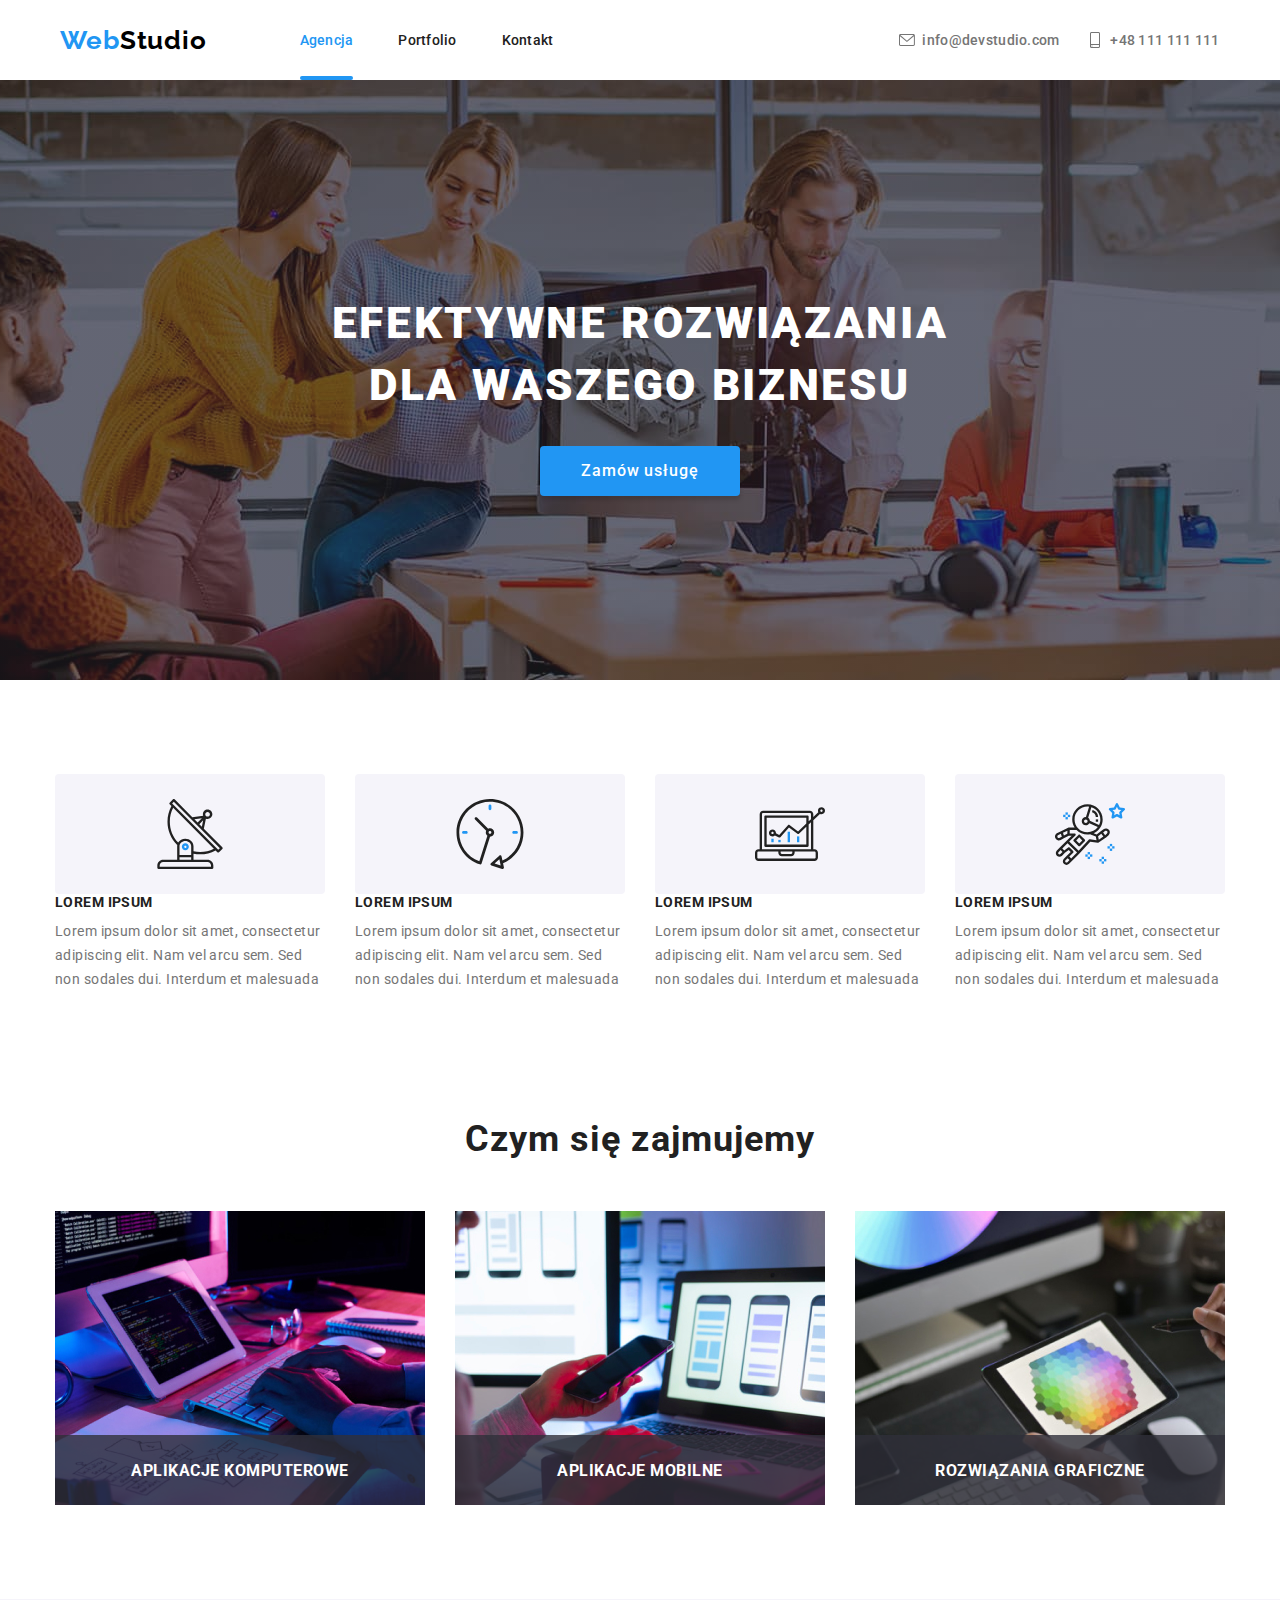
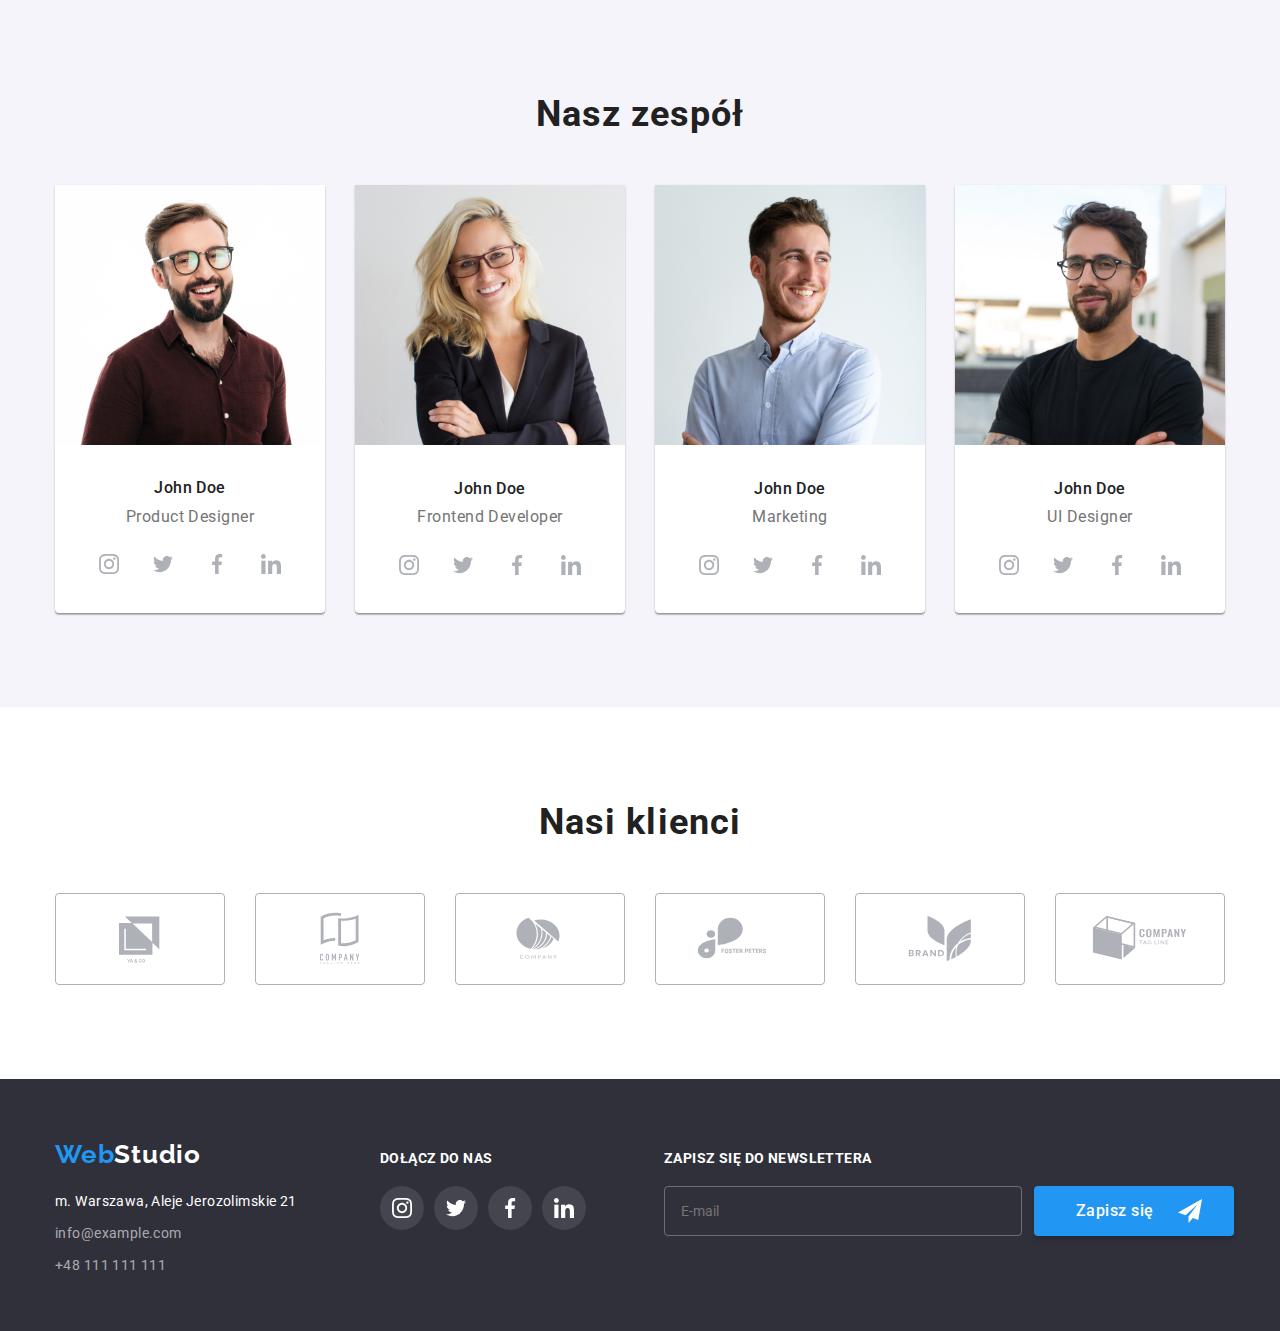
==== commit af532844: "mobile 29.11" ====
--- a/index.html
+++ b/index.html
@@ -136,7 +136,9 @@
                         <li class="our-team__table-box">
                             <img
                                 src="images/4.jpg"
-                                alt="Jedna z osób z naszego zespołu"/>
+                                alt="Jedna z osób z naszego zespołu"
+                                width="270"
+                                height="260"/>
                             <p class="our-team__table-box-name">John Doe</p>
                             <p class="our-team__table-box-position">Product Designer</p>
                             <div class="social-icon">
@@ -259,7 +261,7 @@
                 </section>
             </div>
         </div>
-        <!-- <div class="customer">
+        <div class="customer">
             <div class="container">
                 <div class="our-customer">
                     <h2 class="our-customer__head">Nasi klienci</h2>
@@ -297,18 +299,18 @@
                     </ul>
                 </div>
             </div>
-        </div> -->
+        </div>
     </main>
-    <!-- <footer class="foot">
+    <footer class="foot">
         <div class="container">
             <div class="footer">
                 <div>
                     <div><a class="logo" href="index.html"><span class="logo__web">Web</span><span class="logo__studio--footer">Studio</span></a></div>
                     <div>
                         <address class="adress" id="kontakt">
-                            <span class="adress__adres--footer">m. Warszawa, Aleje Jerozolimskie 21</span>
-                            <span class="adress__mail--footer">info@example.com</span>
-                            <span class="adress__tel--footer">+48 111 111 111</span>
+                            <div class="adress__adres--footer">m. Warszawa, Aleje Jerozolimskie 21</div>
+                            <div class="adress__mail--footer">info@example.com</div>
+                            <div class="adress__tel--footer">+48 111 111 111</div>
                         </address>
                     </div>
                 </div>
@@ -351,7 +353,7 @@
                 </div>
             </div>    
         </div>    
-    </footer> -->
+    </footer>
     <!-- <div class="backdrop is-hidden" data-modal>
         <div class="modal">
             <button type="button" class="modal__button-close" data-modal-close>
--- a/css/main.min.css
+++ b/css/main.min.css
@@ -1,2 +1,2 @@
-.visually-hidden{position:absolute !important;clip:rect(1px 1px 1px 1px);clip:rect(1px, 1px, 1px, 1px);padding:0 !important;border:0 !important;height:1px !important;width:1px !important;overflow:hidden}:root{--main-font: 'Roboto', sans-serif;--secondary-font: 'Raleway', sans-serif;--main-color: #2196F3;--secondary-color: #212121;--third-color: #757575}body{font-family:var(--main-font)}.container{width:100%;height:100%;margin:0 auto;display:flex;flex-wrap:nowrap;justify-content:center}@media screen and (min-width: 768px){.container{width:768px}}@media screen and (min-width: 1200px){.container{width:1200px}}.backdrop{position:fixed;top:0;right:0;bottom:0;left:0;background:rgba(0,0,0,0.2);display:flex;align-content:center;transition:opacity 1s cubic-bezier(0.19, 1, 0.22, 1)}.header{height:60px}@media screen and (min-width: 768px){.header{height:80px}}.menu{height:60px;width:100%;display:flex;align-items:center;justify-content:space-between;padding:0 15px}.menu-mobile{width:40px;height:40px;display:flex;justify-content:center;align-items:center}.menu-mobile-icon{fill:#000;transition:fill 250ms cubic-bezier(0.4, 0, 0.2, 1)}.menu-mobile-icon:hover,.menu-mobile-icon:focus{fill:var(--main-color);cursor:pointer}@media screen and (min-width: 768px){.menu{height:80px;justify-content:center;flex-wrap:nowrap}.menu-mobile{display:none}}.logo{font-family:var(--secondary-font);font-weight:bold;font-size:24px;line-height:1.167;letter-spacing:0.03em;text-decoration:none;color:#000}.logo__web{color:var(--main-color)}.logo__studio--footer{color:#FFF}@media screen and (min-width: 1200px){.logo{font-size:26px;line-height:1.192}}.nav{display:none}@media screen and (min-width: 768px){.nav{min-width:254px;margin-left:93px;display:flex;justify-content:space-between;align-items:center}.nav__agency,.nav__agency--active{font-weight:500;font-size:14px;letter-spacing:0.02em;color:var(--secondary-color);text-decoration:none;transition:color 250ms cubic-bezier(0.4, 0, 0.2, 1)}.nav__agency:hover,.nav__agency:focus{color:var(--main-color)}.nav__agency--active{color:var(--main-color)}.nav__agency--active::after{width:53px}.nav__portfolio,.nav__portfolio--active{font-weight:500;font-size:14px;letter-spacing:0.02em;color:var(--secondary-color);text-decoration:none;transition:color 250ms cubic-bezier(0.4, 0, 0.2, 1)}.nav__portfolio--active{color:var(--main-color)}.nav__portfolio--active::after{width:58px}.nav__portfolio:hover,.nav__portfolio:focus{color:var(--main-color)}.nav__agency--active,.nav__portfolio--active{position:relative}.nav__agency--active::after,.nav__portfolio--active::after{content:"";position:absolute;height:4px;background:var(--main-color);border-radius:2px;margin-top:44px;left:0}.nav__contact{font-weight:500;font-size:14px;letter-spacing:0.02em;color:var(--secondary-color);text-decoration:none;transition:color 250ms cubic-bezier(0.4, 0, 0.2, 1)}.nav__contact:hover,.nav__contact:focus{color:var(--main-color);cursor:pointer}}.email-menu,.tel-menu{display:none}@media screen and (min-width: 768px){.email-menu,.tel-menu{font-weight:500;font-size:14px;letter-spacing:0.02em;color:var(--third-color);display:flex;align-items:center;justify-content:space-between;transition:color 250ms cubic-bezier(0.4, 0, 0.2, 1)}.email-menu:hover,.email-menu:focus,.tel-menu:hover,.tel-menu:focus{color:var(--main-color);cursor:pointer}.email-menu__icon,.tel-menu__icon{fill:currentColor}.email-menu{width:161px;margin-left:345px}.tel-menu{width:130px;margin-left:30px}}.effect{height:400px;background-color:#2F303A;background-image:linear-gradient(rgba(47,48,58,0.4), rgba(47,48,58,0.4)),url(images/background.jpg);background-position:center;background-size:cover}.effective{display:flex;flex-direction:column;align-items:center;justify-content:center}.effective__text{margin-bottom:0px;justify-content:center;font-weight:900;font-size:26px;line-height:1.615;text-align:center;letter-spacing:0.06em;text-transform:uppercase;color:#FFF}.effective__button{width:200px;height:50px;margin-top:30px;background:var(--main-color);font-size:16px;letter-spacing:0.06em;padding:0px;color:#FFF;box-shadow:0px 4px 4px rgba(0,0,0,0.15);border-radius:4px}@media screen and (min-width: 1200px){.effect{height:600px}.effective__text{width:696px;font-size:44px;line-height:1.4}}.adv{width:100%;padding:60px 15px}.advantages-table{width:100%;list-style:none;padding:0px;margin:0px}.advantages-table__list{height:226px}.advantages-table__list:not(:first-child){margin-top:30px}.advantages-table__list--icon{height:120px;background:#F5F4FA;border-radius:4px;display:flex;align-items:center;justify-content:center}.advantages-table__list--head{font-weight:bold;font-size:14px;letter-spacing:0.03em;text-transform:uppercase;text-align:center;color:var(--secondary-color);margin-top:30px}.advantages-table__list--text{margin-top:10px;margin-bottom:0px;font-size:14px;line-height:1.7;letter-spacing:0.03em;color:var(--third-color)}@media screen and (min-width: 1200px){.adv{height:345px;padding-top:94px}.advantages-table{width:1170px;height:251px;list-style:none;padding:0px;margin:0px;display:flex;justify-content:space-between}.advantages-table__list{width:270px}.advantages-table__list:not(:first-child){margin-top:0}.advantages-table__list--icon{width:270px;height:120px;background:#F5F4FA;border-radius:4px;display:flex;align-items:center;justify-content:center}.advantages-table__list--head{font-weight:bold;font-size:14px;letter-spacing:0.03em;text-transform:uppercase;text-align:left;color:var(--secondary-color);margin:0px;margin-top:30px}.advantages-table__list--text{width:270px;height:75px;margin-top:10px;margin-bottom:0px;font-size:14px;line-height:1.7;letter-spacing:0.03em;color:var(--third-color)}}@media screen and (max-width: 1199px){.activ{display:none}}.activ{height:574px;padding-top:94px;padding-bottom:94px}.activities{width:1170px;height:386px;display:flex;flex-direction:column;justify-content:space-between}.activities__head{font-weight:bold;font-size:36px;text-align:center;letter-spacing:0.03em;color:var(--secondary-color);margin:0px}.activities-example{display:flex;justify-content:space-between}.activities-example__box{position:relative;height:294px}.activities-example__box-text{font-weight:bold;line-height:1.1;text-align:center;letter-spacing:0.03em;text-transform:uppercase;color:#FFF;height:70px;background:rgba(47,48,58,0.8);position:absolute;bottom:0;margin:0;left:0;right:0;padding:27px}.team{width:100%;height:100%;background:#F5F4FA}.our-team{padding-top:94px;padding-bottom:94px;justify-content:center}.our-team__head{font-weight:bold;font-size:28px;line-height:1.178;text-align:center;letter-spacing:0.03em;color:var(--secondary-color);margin:0px}.our-team__table{list-style:none;margin-top:50px;margin-bottom:0;margin-right:0px;padding:0}.our-team__table-box{background:#FFF;box-shadow:0px 1px 3px rgba(0,0,0,0.12),0px 1px 1px rgba(0,0,0,0.14),0px 2px 1px rgba(0,0,0,0.2);border-radius:0px 0px 4px 4px;width:100%;height:622px}.our-team__table-box:not(:first-child){margin-top:30px}.our-team__table-box img{width:450px;height:auto}.our-team__table-box-name{font-weight:500;font-size:16px;text-align:center;letter-spacing:0.03em;color:var(--secondary-color);margin:0px;margin-top:30px}.our-team__table-box-position{font-size:16px;text-align:center;letter-spacing:0.03em;color:var(--third-color);margin:0px;margin-top:10px}@media screen and (min-width: 1200px){.team{height:708px;background:#F5F4FA}.our-team{padding-top:94px;padding-bottom:94px;justify-content:center}.our-team__head{font-weight:bold;font-size:36px;text-align:center;letter-spacing:0.03em;color:var(--secondary-color);margin:0px}.our-team__table{list-style:none;margin-top:50px;margin-bottom:0;margin-right:0px;padding:0;width:1170px;height:368px;display:flex;justify-content:space-between}.our-team__table-box{background:#FFF;box-shadow:0px 1px 3px rgba(0,0,0,0.12),0px 1px 1px rgba(0,0,0,0.14),0px 2px 1px rgba(0,0,0,0.2);border-radius:0px 0px 4px 4px;width:270px;height:428px}.our-team__table-box:not(:first-child){margin-top:0}.our-team__table-box img{width:270px}.our-team__table-box-name{font-weight:500;font-size:16px;text-align:center;letter-spacing:0.03em;color:var(--secondary-color);margin:0px;margin-top:30px}.our-team__table-box-position{font-size:16px;text-align:center;letter-spacing:0.03em;color:var(--third-color);margin:0px;margin-top:10px}}.social-icon{width:206px;height:44px;margin:16px auto;display:flex;align-items:center;justify-content:space-between}.social-icon--background{width:44px;height:44px;border-radius:50%;display:flex;justify-content:center;align-items:center;transition:background-color 250ms cubic-bezier(0.4, 0, 0.2, 1)}.social-icon--background:hover,.social-icon--background:focus{background-color:var(--main-color);cursor:pointer}.social-icon--background:hover>.social-icon__instagram,.social-icon--background:hover>.social-icon__twitter,.social-icon--background:hover>.social-icon__facebook,.social-icon--background:hover>.social-icon__linkedin,.social-icon--background:focus>.social-icon__instagram,.social-icon--background:focus>.social-icon__twitter,.social-icon--background:focus>.social-icon__facebook,.social-icon--background:focus>.social-icon__linkedin{fill:#fff}.social-icon__instagram,.social-icon__twitter,.social-icon__facebook,.social-icon__linkedin{fill:#afb1b8;transition:fill 250ms cubic-bezier(0.4, 0, 0.2, 1)}.customer{height:372px;padding:94px 0}.our-customer{width:1170px;height:184px}.our-customer__head{font-weight:bold;font-size:36px;text-align:center;letter-spacing:0.03em;color:var(--secondary-color);margin:0px}.our-customer__list{list-style:none;margin-top:50px;margin-bottom:0;padding:0;display:flex;justify-content:space-between}.our-customer__list-box{width:170px;height:92px;border:1px solid #AFB1B8;border-radius:4px;display:flex;justify-content:center;align-items:center;transition:border 250ms cubic-bezier(0.4, 0, 0.2, 1)}.our-customer__list-box:hover,.our-customer__list-box:focus{border-color:var(--main-color);cursor:pointer}.our-customer__list-box:hover>.our-customer__list-box-icon,.our-customer__list-box:focus>.our-customer__list-box-icon{fill:var(--main-color)}.our-customer__list-box-icon{fill:#afb1b8;transition:fill 250ms cubic-bezier(0.4, 0, 0.2, 1)}.foot{height:252px;background:#2F303A}.footer{width:1200px;height:252px;padding-left:15px;padding-top:60px;padding-bottom:60px;display:flex}.adress{width:255px;height:81px;margin-top:20px;display:flex;flex-wrap:nowrap;flex-direction:column;justify-content:space-between;font-style:normal;font-size:14px;line-height:24px;letter-spacing:0.03em;flex-wrap:nowrap}.adress__adres--footer{color:#FFF}.adress__mail--footer,.adress__tel--footer{color:rgba(255,255,255,0.6);transition:color 250ms cubic-bezier(0.4, 0, 0.2, 1)}.adress__mail--footer:hover,.adress__mail--footer:focus,.adress__tel--footer:hover,.adress__tel--footer:focus{color:var(--main-color);cursor:pointer}.join-us-footer{color:#fff;text-transform:uppercase;font-weight:bold;font-size:14px;line-height:1.1;letter-spacing:0.03em;margin-top:12px;margin-left:70px}.social-icons-footer{width:206px;height:44px;margin-top:20px;display:flex;justify-content:space-between}.social-icons-footer--background{width:44px;height:44px;border-radius:50%;display:flex;justify-content:center;align-items:center;background-color:rgba(255,255,255,0.1);transition:background-color 250ms cubic-bezier(0.4, 0, 0.2, 1)}.social-icons-footer--background:hover,.social-icons-footer--background:focus{background-color:var(--main-color);cursor:pointer}.social-icons-footer__instagram,.social-icons-footer__twitter,.social-icons-footer__facebook,.social-icons-footer__linkedin{fill:#fff}.sign-up{width:570px;height:86px;margin-top:12px;margin-left:78px;font-weight:bold;font-size:14px;line-height:1.1;letter-spacing:0.03em;text-transform:uppercase;color:#FFF}.newsletter{display:flex;margin-top:20px}.newsletter__email{width:358px;height:50px;border:1px solid rgba(255,255,255,0.3);background-color:transparent;color:#fff;outline:none;border-radius:4px;padding-left:16px;transition:border 250ms cubic-bezier(0.4, 0, 0.2, 1)}.newsletter__email:focus{border-color:var(--main-color)}.newsletter__button{width:200px;height:50px;background:var(--main-color);color:#fff;box-shadow:0px 4px 4px rgba(0,0,0,0.15);border-radius:4px;margin-left:12px;display:flex;align-items:center;padding:10px;padding-left:42px}.newsletter__button--icon-send{fill:#fff;margin-left:24px}.portfolio-page{height:1548px;padding-top:94px;padding-bottom:94px}.portfolio-list{width:1170px;height:1360px;display:flex;flex-direction:column;justify-content:flex-end;align-items:center}.portfolio-buttons{width:572px;height:54px;list-style:none;padding:0;margin:0;display:flex;justify-content:space-between}button,.portfolio-buttons__button{height:38px;background:#F5F4FA;border-radius:4px;border:none;box-shadow:none;font-weight:500;font-style:normal;font-size:16px;text-align:center;letter-spacing:0.03em;color:var(--secondary-color);padding:6px 22px;transition:color 250ms cubic-bezier(0.4, 0, 0.2, 1);transition:background 250ms cubic-bezier(0.4, 0, 0.2, 1)}button,.portfolio-buttons__button:hover,.portfolio-buttons__button:focus{background:var(--main-color);color:#fff;cursor:pointer;box-shadow:0px 3px 1px rgba(0,0,0,0.1),0px 1px 2px rgba(0,0,0,0.08),0px 2px 2px rgba(0,0,0,0.12)}.portfolio-projects{width:1170px;height:1272px;list-style:none;padding:0px;display:flex;flex-wrap:wrap;justify-content:space-between;align-content:space-between}.portfolio-projects-container{width:370px;height:404px;border:1px solid #EEE;transition:box-shadow 250ms cubic-bezier(0.4, 0, 0.2, 1)}.portfolio-projects-container:hover,.portfolio-projects-container:focus{box-shadow:0px 1px 1px rgba(0,0,0,0.12),0px 4px 4px rgba(0,0,0,0.06),1px 4px 6px rgba(0,0,0,0.16);cursor:pointer}.portfolio-projects-container:hover .portfolio-projects-container__box--overlay,.portfolio-projects-container:focus .portfolio-projects-container__box--overlay{transform:translateY(0)}.portfolio-projects-container__title{font-weight:bold;font-size:18px;letter-spacing:0.06em;color:var(--secondary-color);margin-top:20px;margin-left:24px}.portfolio-projects-container__text{font-size:16px;letter-spacing:0.03em;color:var(--third-color);margin-top:4px;margin-left:24px}.portfolio-projects-container__box{position:relative;overflow:hidden}.portfolio-projects-container__box--overlay{position:absolute;width:100%;height:100%;top:0;left:0;background:rgba(33,150,243,0.9);color:#fff;font-size:18px;line-height:1.5;letter-spacing:0.03em;display:flex;align-items:center;padding:49px 24px;transform:translateY(100%);transition:transform 250ms cubic-bezier(0.4, 0, 0.2, 1)}.modal{width:528px;height:581px;margin:auto;background:#FFF;box-shadow:0px 1px 3px rgba(0,0,0,0.12),0px 1px 1px rgba(0,0,0,0.14),0px 2px 1px rgba(0,0,0,0.2);border-radius:4px;position:relative}.modal__button-close{position:absolute;background-color:#fff;box-shadow:none;width:30px;height:30px;right:8px;top:8px;border:1px solid rgba(0,0,0,0.1);border-radius:50%;justify-content:center;align-content:center;margin:0;padding:0}.modal__button-close:hover,.modal__button-close:focus{background-color:#fff;box-shadow:none}.modal__button-close-icon{fill:#000000;margin:5px}.modal__title{font-weight:bold;font-size:20px;line-height:1.1;text-align:center;letter-spacing:0.03em;justify-content:center;margin-top:40px}.is-hidden{opacity:0;visibility:hidden;pointer-events:none;transition:opacity 1s cubic-bezier(0.19, 1, 0.22, 1),visibility 1s cubic-bezier(0.19, 1, 0.22, 1)}.form{width:448px;margin:12px 40px;padding:0}.form-label{font-size:12px;line-height:1.1;letter-spacing:0.01em;color:var(--third-color);padding:0}.form-label__input{width:100%;height:40px;border:1px solid rgba(33,33,33,0.2);margin-top:4px;margin-bottom:10px;display:flex;align-items:center;border-radius:4px;transition:border-color 250ms cubic-bezier(0.4, 0, 0.2, 1)}.form-label__input:focus-within>.form-label__input-icon-person,.form-label__input:focus-within>.form-label__input-icon-phone,.form-label__input:focus-within>.form-label__input-icon-email{fill:var(--main-color)}.form-label__input:focus-within,.form-label__input2:focus-within{border-color:var(--main-color);color:var(--main-color)}.form-label__input-icon-person,.form-label__input-icon-phone,.form-label__input-icon-email{margin-left:12px;margin-right:12px;transition:fill 250ms cubic-bezier(0.4, 0, 0.2, 1)}.form-label__input-text-area{width:100%;height:100%;border:none;border-radius:4px;outline:none;padding:0;transition:border-color 250ms cubic-bezier(0.4, 0, 0.2, 1)}.form-label__input2{width:100%;height:120px;border:1px solid rgba(33,33,33,0.2);margin-top:4px;margin-bottom:10px;border-radius:4px;transition:border-color 250ms cubic-bezier(0.4, 0, 0.2, 1)}.form-label__input-text-area2{width:100%;height:100%;border:none;border-radius:4px;outline:none;padding:12px 16px;resize:none;transition:border-color 250ms cubic-bezier(0.4, 0, 0.2, 1)}.statement{margin-top:20px;display:flex;justify-content:center}.statement__text{font-size:14px;line-height:1.7;letter-spacing:0.03em;color:var(--third-color);position:relative}.statement__text:hover,.statement__text:focus{cursor:pointer}.statement__text::before{display:inline-block;position:relative;content:"";width:16px;height:16px;border:2px solid #212121;border-radius:2px;top:2px;left:-3px}.statement__text--underline{text-decoration:underline;color:var(--main-color)}.statement__checkbox:checked+.statement__text::before{border:none;background-image:url(images/icon-check.svg);background-size:contain;background-repeat:no-repeat}.form__button{width:200px;height:50px;margin:30px 124px;padding:0;color:#fff;background:var(--main-color);box-shadow:0px 4px 4px rgba(0,0,0,0.15);border-radius:4px}
+.visually-hidden{position:absolute !important;clip:rect(1px 1px 1px 1px);clip:rect(1px, 1px, 1px, 1px);padding:0 !important;border:0 !important;height:1px !important;width:1px !important;overflow:hidden}:root{--main-font: 'Roboto', sans-serif;--secondary-font: 'Raleway', sans-serif;--main-color: #2196F3;--secondary-color: #212121;--third-color: #757575}body{font-family:var(--main-font)}.container{width:100%;height:100%;margin:0 auto;display:flex;flex-wrap:nowrap;justify-content:center}@media screen and (min-width: 768px){.container{width:768px}}@media screen and (min-width: 1200px){.container{width:1200px}}.backdrop{position:fixed;top:0;right:0;bottom:0;left:0;background:rgba(0,0,0,0.2);display:flex;align-content:center;transition:opacity 1s cubic-bezier(0.19, 1, 0.22, 1)}.header{height:60px}@media screen and (min-width: 768px){.header{height:80px}}.menu{height:60px;width:100%;display:flex;align-items:center;justify-content:space-between;padding:0 15px}.menu-mobile{width:40px;height:40px;display:flex;justify-content:center;align-items:center}.menu-mobile-icon{fill:#000;transition:fill 250ms cubic-bezier(0.4, 0, 0.2, 1)}.menu-mobile-icon:hover,.menu-mobile-icon:focus{fill:var(--main-color);cursor:pointer}@media screen and (min-width: 768px){.menu{height:80px;justify-content:center;flex-wrap:nowrap}.menu-mobile{display:none}}.logo{font-family:var(--secondary-font);font-weight:bold;font-size:24px;line-height:1.167;letter-spacing:0.03em;text-decoration:none;color:#000}.logo__web{color:var(--main-color)}.logo__studio--footer{color:#FFF}@media screen and (min-width: 1200px){.logo{font-size:26px;line-height:1.192}}.nav{display:none}@media screen and (min-width: 768px){.nav{min-width:254px;margin-left:93px;display:flex;justify-content:space-between;align-items:center}.nav__agency,.nav__agency--active{font-weight:500;font-size:14px;letter-spacing:0.02em;color:var(--secondary-color);text-decoration:none;transition:color 250ms cubic-bezier(0.4, 0, 0.2, 1)}.nav__agency:hover,.nav__agency:focus{color:var(--main-color)}.nav__agency--active{color:var(--main-color)}.nav__agency--active::after{width:53px}.nav__portfolio,.nav__portfolio--active{font-weight:500;font-size:14px;letter-spacing:0.02em;color:var(--secondary-color);text-decoration:none;transition:color 250ms cubic-bezier(0.4, 0, 0.2, 1)}.nav__portfolio--active{color:var(--main-color)}.nav__portfolio--active::after{width:58px}.nav__portfolio:hover,.nav__portfolio:focus{color:var(--main-color)}.nav__agency--active,.nav__portfolio--active{position:relative}.nav__agency--active::after,.nav__portfolio--active::after{content:"";position:absolute;height:4px;background:var(--main-color);border-radius:2px;margin-top:44px;left:0}.nav__contact{font-weight:500;font-size:14px;letter-spacing:0.02em;color:var(--secondary-color);text-decoration:none;transition:color 250ms cubic-bezier(0.4, 0, 0.2, 1)}.nav__contact:hover,.nav__contact:focus{color:var(--main-color);cursor:pointer}}.email-menu,.tel-menu{display:none}@media screen and (min-width: 768px){.email-menu,.tel-menu{font-weight:500;font-size:14px;letter-spacing:0.02em;color:var(--third-color);display:flex;align-items:center;justify-content:space-between;transition:color 250ms cubic-bezier(0.4, 0, 0.2, 1)}.email-menu:hover,.email-menu:focus,.tel-menu:hover,.tel-menu:focus{color:var(--main-color);cursor:pointer}.email-menu__icon,.tel-menu__icon{fill:currentColor}.email-menu{width:161px;margin-left:345px}.tel-menu{width:130px;margin-left:30px}}.effect{height:400px;background-color:#2F303A;background-image:linear-gradient(rgba(47,48,58,0.4), rgba(47,48,58,0.4)),url(images/background.jpg);background-position:center;background-size:cover}.effective{display:flex;flex-direction:column;align-items:center;justify-content:center}.effective__text{margin-bottom:0px;justify-content:center;font-weight:900;font-size:26px;line-height:1.615;text-align:center;letter-spacing:0.06em;text-transform:uppercase;color:#FFF}.effective__button{width:200px;height:50px;margin-top:30px;background:var(--main-color);font-size:16px;letter-spacing:0.06em;padding:0px;color:#FFF;box-shadow:0px 4px 4px rgba(0,0,0,0.15);border-radius:4px}@media screen and (min-width: 1200px){.effect{height:600px}.effective__text{width:696px;font-size:44px;line-height:1.4}}.adv{width:100%;padding:60px 15px}.advantages-table{width:100%;list-style:none;padding:0px;margin:0px}.advantages-table__list{height:226px}.advantages-table__list:not(:first-child){margin-top:30px}.advantages-table__list--icon{height:120px;background:#F5F4FA;border-radius:4px;display:flex;align-items:center;justify-content:center}.advantages-table__list--head{font-weight:bold;font-size:14px;letter-spacing:0.03em;text-transform:uppercase;text-align:center;color:var(--secondary-color);margin-top:30px}.advantages-table__list--text{margin-top:10px;margin-bottom:0px;font-size:14px;line-height:1.7;letter-spacing:0.03em;color:var(--third-color)}@media screen and (min-width: 1200px){.adv{height:345px;padding-top:94px}.advantages-table{width:1170px;height:251px;display:flex;justify-content:space-between}.advantages-table__list{width:270px}.advantages-table__list:not(:first-child){margin-top:0}.advantages-table__list--icon{width:270px}.advantages-table__list--head{text-align:left;margin:0px}.advantages-table__list--text{width:270px;height:75px}}@media screen and (max-width: 1199px){.activ{display:none}}.activ{height:574px;padding-top:94px;padding-bottom:94px}.activities{width:1170px;height:386px;display:flex;flex-direction:column;justify-content:space-between}.activities__head{font-weight:bold;font-size:36px;text-align:center;letter-spacing:0.03em;color:var(--secondary-color);margin:0px}.activities-example{display:flex;justify-content:space-between}.activities-example__box{position:relative;height:294px}.activities-example__box-text{font-weight:bold;line-height:1.1;text-align:center;letter-spacing:0.03em;text-transform:uppercase;color:#FFF;height:70px;background:rgba(47,48,58,0.8);position:absolute;bottom:0;margin:0;left:0;right:0;padding:27px}.team{width:100%;height:100%;background:#F5F4FA}.our-team{padding:60px 15px;justify-content:center}.our-team__head{font-weight:bold;font-size:28px;line-height:1.178;text-align:center;letter-spacing:0.03em;color:var(--secondary-color);margin:0px}.our-team__table{list-style:none;margin-top:30px;margin-bottom:0;margin-right:0px;padding:0}.our-team__table-box{background:#FFF;box-shadow:0px 1px 3px rgba(0,0,0,0.12),0px 1px 1px rgba(0,0,0,0.14),0px 2px 1px rgba(0,0,0,0.2);border-radius:0px 0px 4px 4px;width:100%;height:622px}.our-team__table-box:not(:first-child){margin-top:30px}.our-team__table-box img{width:450px;height:auto}.our-team__table-box-name{font-weight:500;font-size:16px;text-align:center;letter-spacing:0.03em;color:var(--secondary-color);margin:0px;margin-top:30px}.our-team__table-box-position{font-size:16px;text-align:center;letter-spacing:0.03em;color:var(--third-color);margin:0px;margin-top:10px}@media screen and (min-width: 1200px){.team{height:708px}.our-team{padding-top:94px;padding-bottom:94px}.our-team__head{font-size:36px}.our-team__table{margin-top:50px;width:1170px;height:368px;display:flex;justify-content:space-between}.our-team__table-box{width:270px;height:428px}.our-team__table-box:not(:first-child){margin-top:0}.our-team__table-box img{width:270px}}.social-icon{width:206px;height:44px;margin:16px auto;display:flex;align-items:center;justify-content:space-between}.social-icon--background{width:44px;height:44px;border-radius:50%;display:flex;justify-content:center;align-items:center;transition:background-color 250ms cubic-bezier(0.4, 0, 0.2, 1)}.social-icon--background:hover,.social-icon--background:focus{background-color:var(--main-color);cursor:pointer}.social-icon--background:hover>.social-icon__instagram,.social-icon--background:hover>.social-icon__twitter,.social-icon--background:hover>.social-icon__facebook,.social-icon--background:hover>.social-icon__linkedin,.social-icon--background:focus>.social-icon__instagram,.social-icon--background:focus>.social-icon__twitter,.social-icon--background:focus>.social-icon__facebook,.social-icon--background:focus>.social-icon__linkedin{fill:#fff}.social-icon__instagram,.social-icon__twitter,.social-icon__facebook,.social-icon__linkedin{fill:#afb1b8;transition:fill 250ms cubic-bezier(0.4, 0, 0.2, 1)}.customer{padding:60px 15px}.our-customer{min-height:399px}.our-customer__head{font-weight:bold;font-size:28px;line-height:1.178;text-align:center;letter-spacing:0.03em;color:var(--secondary-color);margin:0px}.our-customer__list{list-style:none;margin-left:-30px;margin-bottom:0;padding:0;display:flex;flex-wrap:wrap;align-items:space-between;justify-content:space-between}.our-customer__list-box{max-width:210px;min-height:92px;border:1px solid #AFB1B8;border-radius:4px;margin-left:30px;margin-top:30px;display:flex;justify-content:center;align-items:center;transition:border 250ms cubic-bezier(0.4, 0, 0.2, 1);flex-basis:calc(100% / 2)}.our-customer__list-box:hover,.our-customer__list-box:focus{border-color:var(--main-color);cursor:pointer}.our-customer__list-box:hover>.our-customer__list-box-icon,.our-customer__list-box:focus>.our-customer__list-box-icon{fill:var(--main-color)}.our-customer__list-box-icon{fill:#afb1b8;transition:fill 250ms cubic-bezier(0.4, 0, 0.2, 1)}@media screen and (min-width: 1200px){.customer{height:372px;padding:94px 0}.our-customer{width:1170px;height:184px}.our-customer__head{font-size:36px}.our-customer__list{margin-top:50px}.our-customer__list-box{max-width:170px;margin-top:0;flex-basis:calc(100% / 6)}}.foot{height:603px;background:#2F303A}.footer{width:100%;height:603px;padding:60px 15px;text-align:center}@media screen and (min-width: 1200px){.foot{height:252px}.footer{width:1200px;height:252px;padding-left:15px;padding-top:60px;padding-bottom:60px;display:flex;text-align:left}}.adress{height:79px;margin:20px auto;margin-bottom:60px;font-style:normal;font-size:14px;line-height:1.714;letter-spacing:0.03em}.adress__adres--footer{color:#FFF}.adress__mail--footer,.adress__tel--footer{color:rgba(255,255,255,0.6);transition:color 250ms cubic-bezier(0.4, 0, 0.2, 1);margin-top:8px}.adress__mail--footer:hover,.adress__mail--footer:focus,.adress__tel--footer:hover,.adress__tel--footer:focus{color:var(--main-color);cursor:pointer}@media screen and (min-width: 1200px){.adress{width:255px;height:81px;margin-top:20px;margin-bottom:0;display:flex;flex-wrap:nowrap;flex-direction:column;justify-content:space-between;flex-wrap:nowrap}}.join-us-footer{color:#fff;text-transform:uppercase;font-weight:bold;font-size:14px;line-height:1.1;letter-spacing:0.03em}.social-icons-footer{width:206px;height:44px;margin:20px auto;display:flex;justify-content:space-between}.social-icons-footer--background{width:44px;height:44px;border-radius:50%;display:flex;justify-content:center;align-items:center;background-color:rgba(255,255,255,0.1);transition:background-color 250ms cubic-bezier(0.4, 0, 0.2, 1)}.social-icons-footer--background:hover,.social-icons-footer--background:focus{background-color:var(--main-color);cursor:pointer}.social-icons-footer__instagram,.social-icons-footer__twitter,.social-icons-footer__facebook,.social-icons-footer__linkedin{fill:#fff}@media screen and (min-width: 1200px){.join-us-footer{margin-top:12px;margin-left:70px}}.sign-up{height:156px;margin:60px auto;font-weight:bold;font-size:14px;line-height:1.1;letter-spacing:0.03em;text-transform:uppercase;color:#FFF}.newsletter{margin-top:20px}.newsletter__email{width:100%;height:50px;border:1px solid rgba(255,255,255,0.3);background-color:transparent;color:#fff;outline:none;border-radius:4px;padding-left:16px;transition:border 250ms cubic-bezier(0.4, 0, 0.2, 1)}.newsletter__email:focus{border-color:var(--main-color)}.newsletter__button{width:200px;height:50px;background:var(--main-color);color:#fff;box-shadow:0px 4px 4px rgba(0,0,0,0.15);border-radius:4px;margin:20px auto;display:flex;align-items:center;padding:10px;padding-left:42px}.newsletter__button--icon-send{fill:#fff;margin-left:24px}@media screen and (min-width: 1200px){.sign-up{width:570px;height:86px;margin-top:12px;margin-left:78px}.newsletter{display:flex}.newsletter__email{width:358px}.newsletter__button{margin:0;margin-left:12px}}.portfolio-page{height:1548px;padding-top:94px;padding-bottom:94px}.portfolio-list{width:1170px;height:1360px;display:flex;flex-direction:column;justify-content:flex-end;align-items:center}.portfolio-buttons{width:572px;height:54px;list-style:none;padding:0;margin:0;display:flex;justify-content:space-between}button,.portfolio-buttons__button{height:38px;background:#F5F4FA;border-radius:4px;border:none;box-shadow:none;font-weight:500;font-style:normal;font-size:16px;text-align:center;letter-spacing:0.03em;color:var(--secondary-color);padding:6px 22px;transition:color 250ms cubic-bezier(0.4, 0, 0.2, 1);transition:background 250ms cubic-bezier(0.4, 0, 0.2, 1)}button,.portfolio-buttons__button:hover,.portfolio-buttons__button:focus{background:var(--main-color);color:#fff;cursor:pointer;box-shadow:0px 3px 1px rgba(0,0,0,0.1),0px 1px 2px rgba(0,0,0,0.08),0px 2px 2px rgba(0,0,0,0.12)}.portfolio-projects{width:1170px;height:1272px;list-style:none;padding:0px;display:flex;flex-wrap:wrap;justify-content:space-between;align-content:space-between}.portfolio-projects-container{width:370px;height:404px;border:1px solid #EEE;transition:box-shadow 250ms cubic-bezier(0.4, 0, 0.2, 1)}.portfolio-projects-container:hover,.portfolio-projects-container:focus{box-shadow:0px 1px 1px rgba(0,0,0,0.12),0px 4px 4px rgba(0,0,0,0.06),1px 4px 6px rgba(0,0,0,0.16);cursor:pointer}.portfolio-projects-container:hover .portfolio-projects-container__box--overlay,.portfolio-projects-container:focus .portfolio-projects-container__box--overlay{transform:translateY(0)}.portfolio-projects-container__title{font-weight:bold;font-size:18px;letter-spacing:0.06em;color:var(--secondary-color);margin-top:20px;margin-left:24px}.portfolio-projects-container__text{font-size:16px;letter-spacing:0.03em;color:var(--third-color);margin-top:4px;margin-left:24px}.portfolio-projects-container__box{position:relative;overflow:hidden}.portfolio-projects-container__box--overlay{position:absolute;width:100%;height:100%;top:0;left:0;background:rgba(33,150,243,0.9);color:#fff;font-size:18px;line-height:1.5;letter-spacing:0.03em;display:flex;align-items:center;padding:49px 24px;transform:translateY(100%);transition:transform 250ms cubic-bezier(0.4, 0, 0.2, 1)}.modal{width:528px;height:581px;margin:auto;background:#FFF;box-shadow:0px 1px 3px rgba(0,0,0,0.12),0px 1px 1px rgba(0,0,0,0.14),0px 2px 1px rgba(0,0,0,0.2);border-radius:4px;position:relative}.modal__button-close{position:absolute;background-color:#fff;box-shadow:none;width:30px;height:30px;right:8px;top:8px;border:1px solid rgba(0,0,0,0.1);border-radius:50%;justify-content:center;align-content:center;margin:0;padding:0}.modal__button-close:hover,.modal__button-close:focus{background-color:#fff;box-shadow:none}.modal__button-close-icon{fill:#000000;margin:5px}.modal__title{font-weight:bold;font-size:20px;line-height:1.1;text-align:center;letter-spacing:0.03em;justify-content:center;margin-top:40px}.is-hidden{opacity:0;visibility:hidden;pointer-events:none;transition:opacity 1s cubic-bezier(0.19, 1, 0.22, 1),visibility 1s cubic-bezier(0.19, 1, 0.22, 1)}.form{width:448px;margin:12px 40px;padding:0}.form-label{font-size:12px;line-height:1.1;letter-spacing:0.01em;color:var(--third-color);padding:0}.form-label__input{width:100%;height:40px;border:1px solid rgba(33,33,33,0.2);margin-top:4px;margin-bottom:10px;display:flex;align-items:center;border-radius:4px;transition:border-color 250ms cubic-bezier(0.4, 0, 0.2, 1)}.form-label__input:focus-within>.form-label__input-icon-person,.form-label__input:focus-within>.form-label__input-icon-phone,.form-label__input:focus-within>.form-label__input-icon-email{fill:var(--main-color)}.form-label__input:focus-within,.form-label__input2:focus-within{border-color:var(--main-color);color:var(--main-color)}.form-label__input-icon-person,.form-label__input-icon-phone,.form-label__input-icon-email{margin-left:12px;margin-right:12px;transition:fill 250ms cubic-bezier(0.4, 0, 0.2, 1)}.form-label__input-text-area{width:100%;height:100%;border:none;border-radius:4px;outline:none;padding:0;transition:border-color 250ms cubic-bezier(0.4, 0, 0.2, 1)}.form-label__input2{width:100%;height:120px;border:1px solid rgba(33,33,33,0.2);margin-top:4px;margin-bottom:10px;border-radius:4px;transition:border-color 250ms cubic-bezier(0.4, 0, 0.2, 1)}.form-label__input-text-area2{width:100%;height:100%;border:none;border-radius:4px;outline:none;padding:12px 16px;resize:none;transition:border-color 250ms cubic-bezier(0.4, 0, 0.2, 1)}.statement{margin-top:20px;display:flex;justify-content:center}.statement__text{font-size:14px;line-height:1.7;letter-spacing:0.03em;color:var(--third-color);position:relative}.statement__text:hover,.statement__text:focus{cursor:pointer}.statement__text::before{display:inline-block;position:relative;content:"";width:16px;height:16px;border:2px solid #212121;border-radius:2px;top:2px;left:-3px}.statement__text--underline{text-decoration:underline;color:var(--main-color)}.statement__checkbox:checked+.statement__text::before{border:none;background-image:url(images/icon-check.svg);background-size:contain;background-repeat:no-repeat}.form__button{width:200px;height:50px;margin:30px 124px;padding:0;color:#fff;background:var(--main-color);box-shadow:0px 4px 4px rgba(0,0,0,0.15);border-radius:4px}
 /*# sourceMappingURL=main.min.css.map */